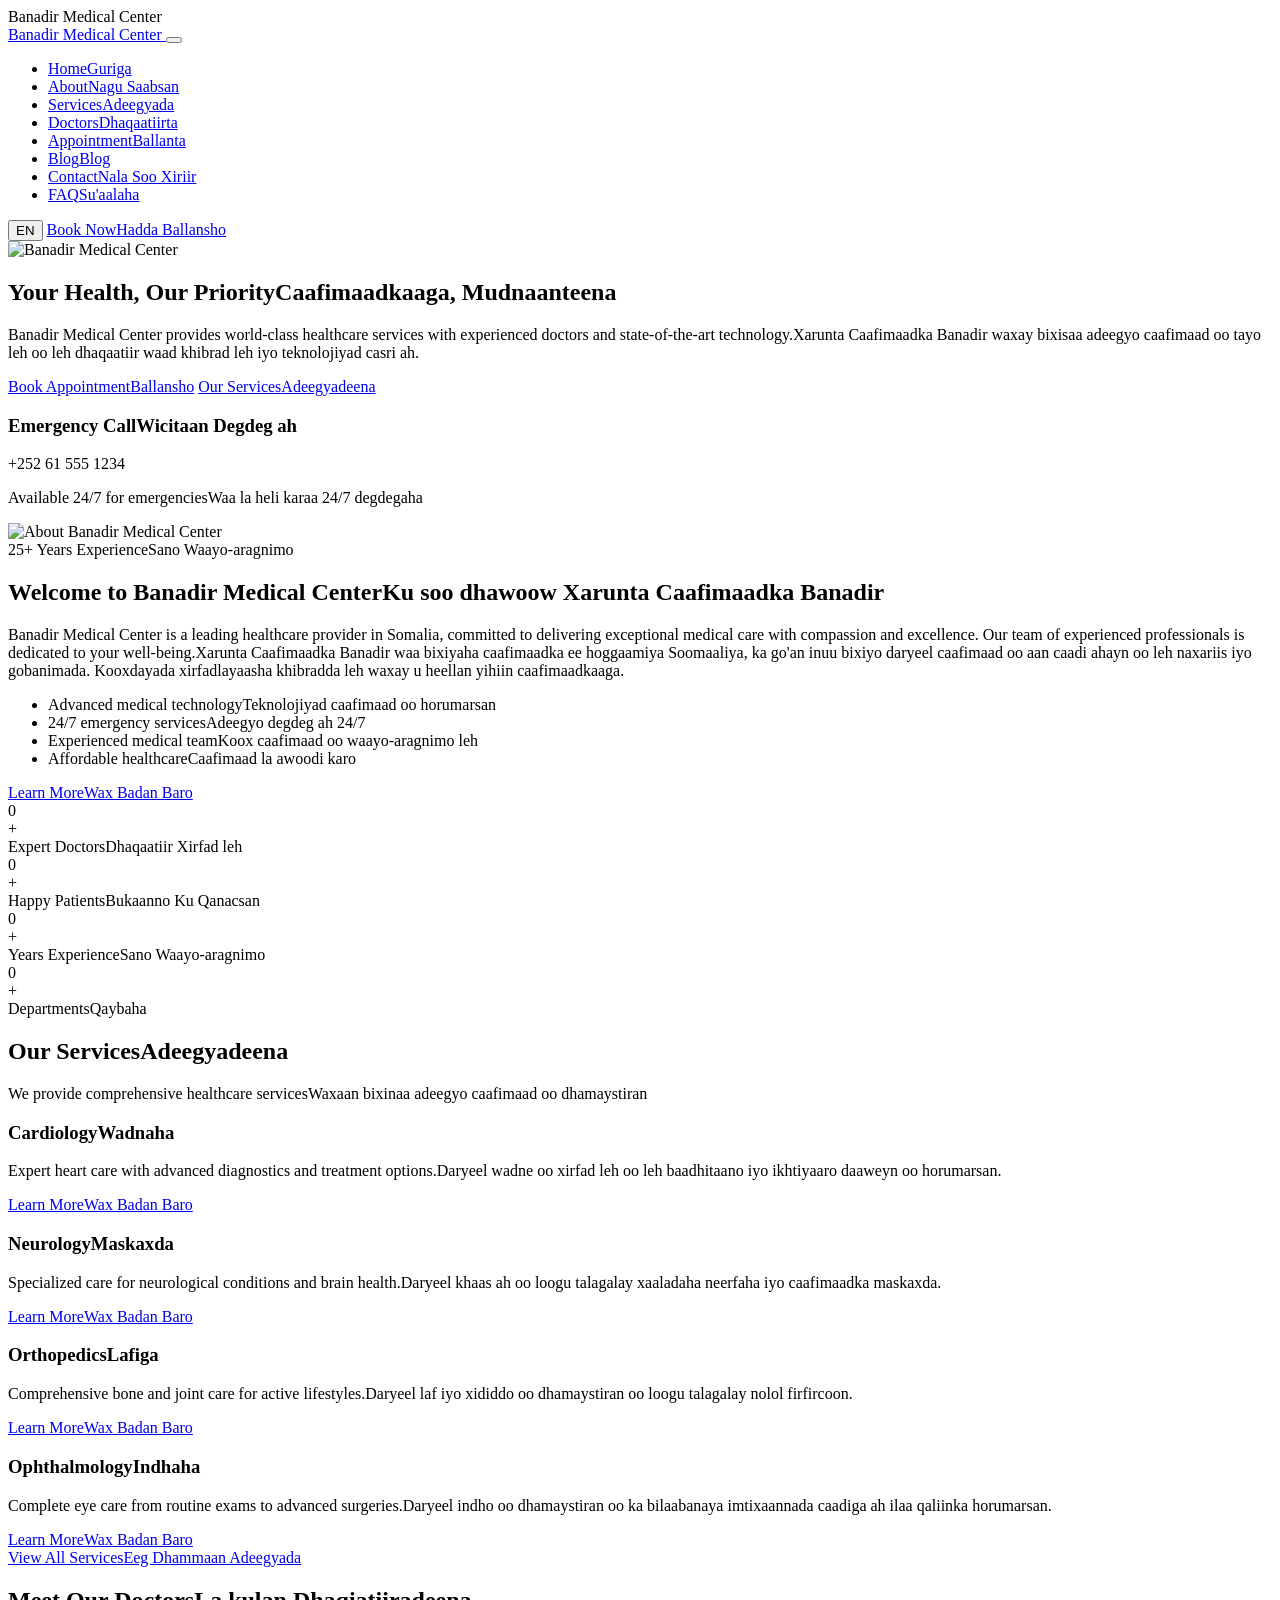
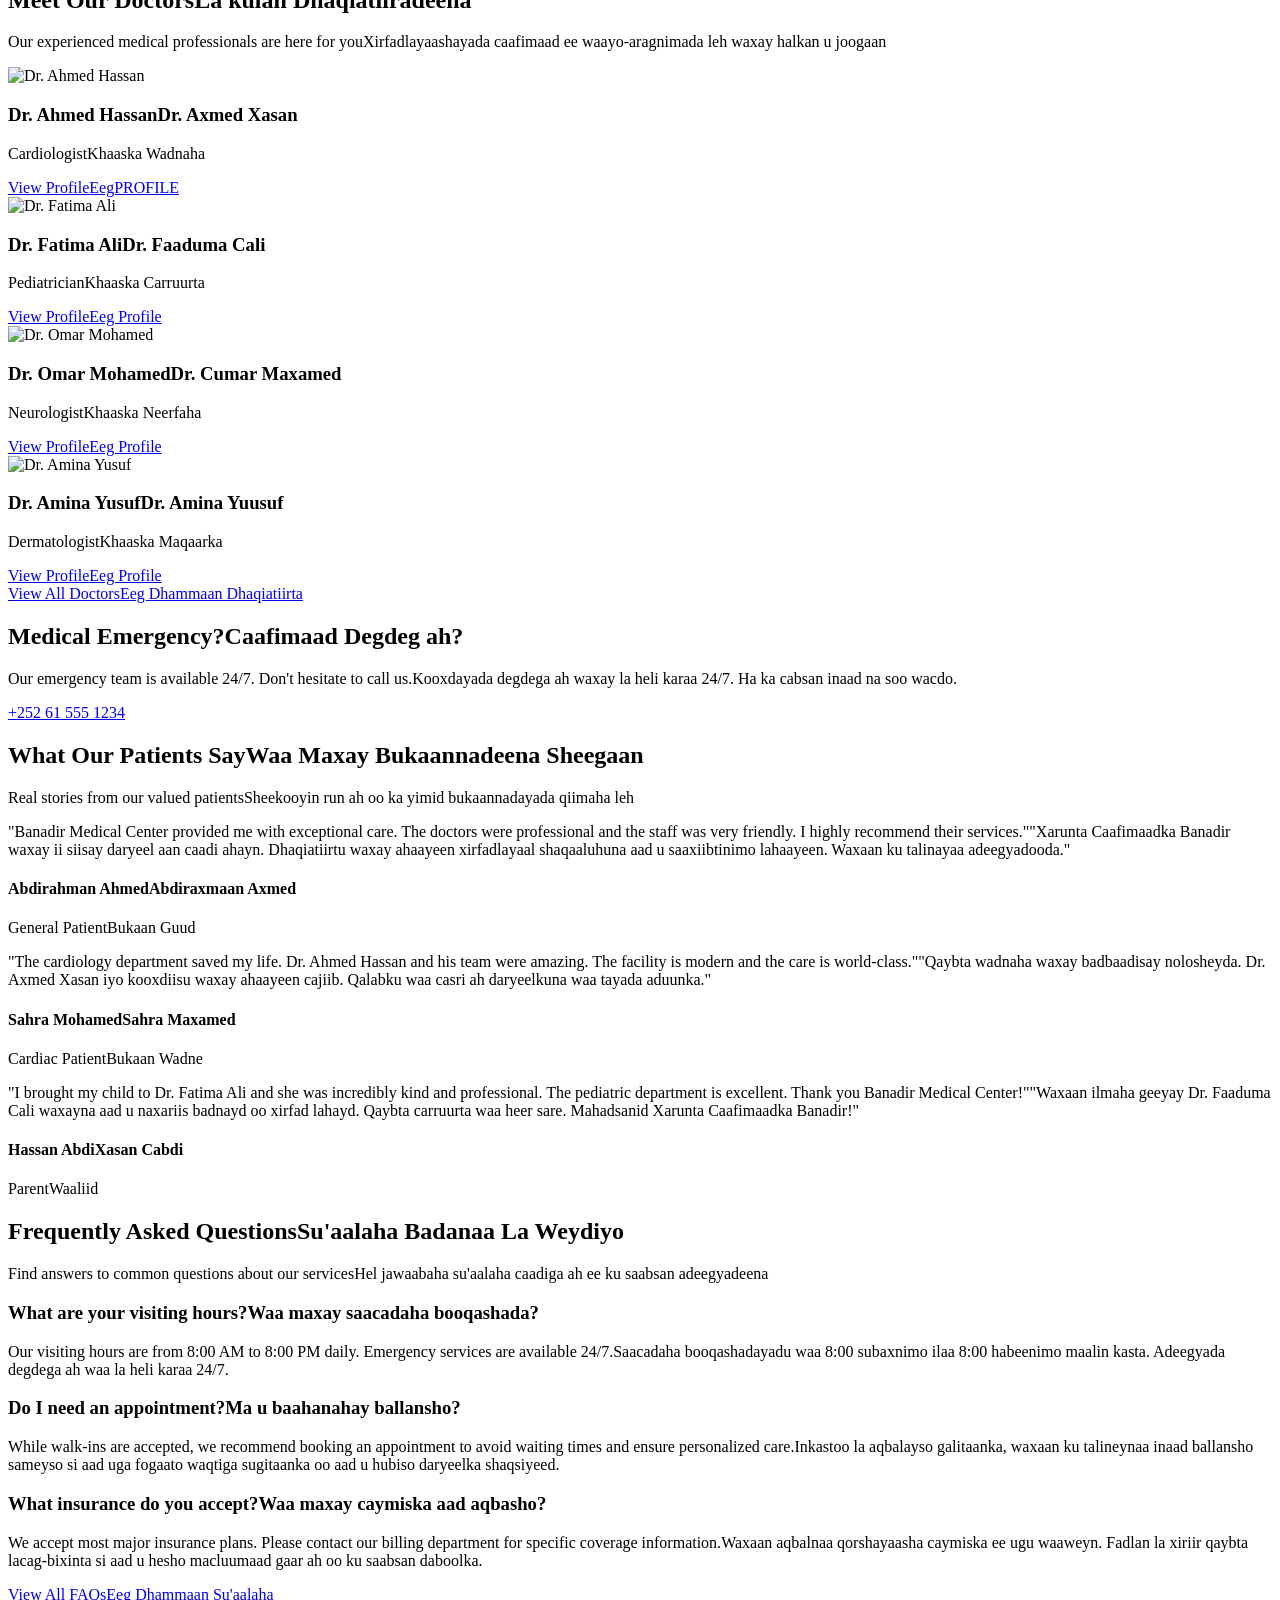
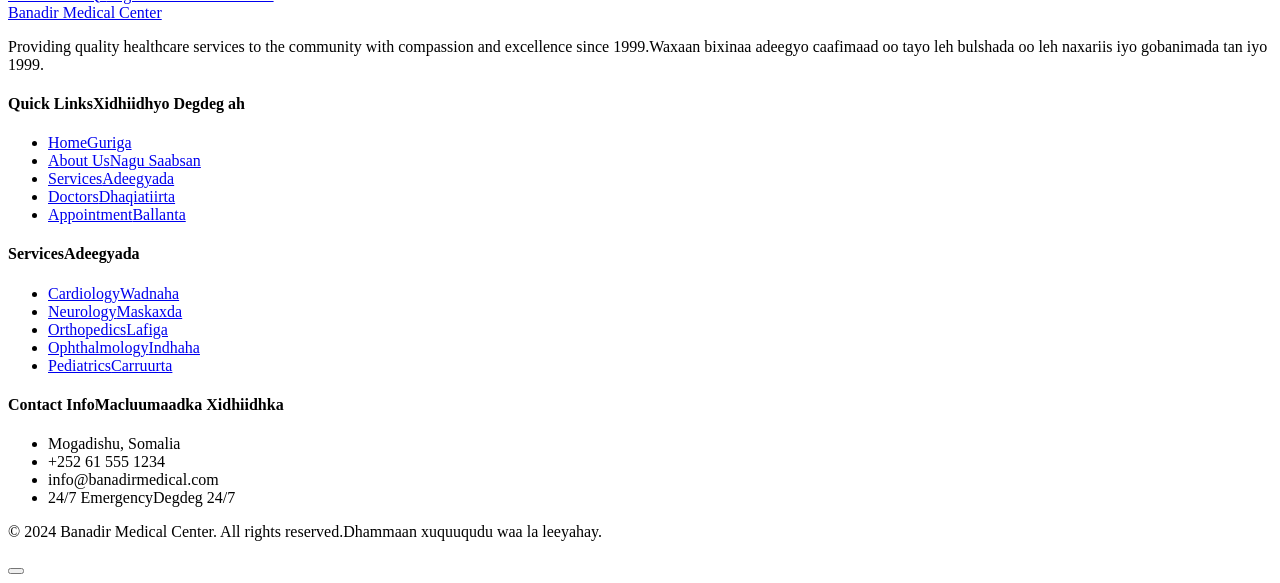
==== index.html @ 3f52f24d "Banadir-Medical-Center" ====
<!DOCTYPE html>
<html lang="en">
<head>
    <meta charset="UTF-8">
    <meta name="viewport" content="width=device-width, initial-scale=1.0">
    <title>Banadir Medical Center - Home</title>
    <link rel="stylesheet" href="css/fonts/fonts-local.css">
    <link rel="stylesheet" href="css/font-awesome/all.min.css">
    <link rel="stylesheet" href="css/styles.css">
</head>
<body data-lang="en" class="inner-page">

    <!-- Loading Screen -->
    <div class="loading-screen" id="loadingScreen">
        <div class="loader">
            <div class="loader-circle"></div>
            <div class="loader-text">
                <span>Banadir Medical Center</span>
            </div>
        </div>
    </div>

    <!-- Navbar -->
    <nav class="navbar" id="navbar">
        <div class="container">
            <a href="index.html" class="logo">
                <i class="fas fa-heartbeat"></i>
                <span>Banadir Medical Center</span>
            </a>
            <button class="nav-toggle" id="navToggle" aria-label="Toggle navigation">
                <span></span>
                <span></span>
                <span></span>
            </button>
            <ul class="nav-menu" id="navMenu">
                <li><a href="index.html" class="active-page"><span lang="en">Home</span><span lang="so">Guriga</span></a></li>
                <li><a href="about.html"><span lang="en">About</span><span lang="so">Nagu Saabsan</span></a></li>
                <li><a href="services.html"><span lang="en">Services</span><span lang="so">Adeegyada</span></a></li>
                <li><a href="doctors.html"><span lang="en">Doctors</span><span lang="so">Dhaqaatiirta</span></a></li>
                <li><a href="appointment.html"><span lang="en">Appointment</span><span lang="so">Ballanta</span></a></li>
                <li><a href="blog.html"><span lang="en">Blog</span><span lang="so">Blog</span></a></li>
                <li><a href="contact.html"><span lang="en">Contact</span><span lang="so">Nala Soo Xiriir</span></a></li>
                <li><a href="faq.html"><span lang="en">FAQ</span><span lang="so">Su'aalaha</span></a></li>
            </ul>
            <div class="nav-actions">
                <button class="lang-switch" id="langSwitch">
                    <i class="fas fa-globe"></i>
                    <span>EN</span>
                </button>
                <a href="appointment.html" class="btn btn-primary nav-btn"><span lang="en">Book Now</span><span lang="so">Hadda Ballansho</span></a>
            </div>
        </div>
    </nav>

    <!-- Hero Section -->
    <section class="hero" id="hero">
        <div class="hero-bg">
            <img src="https://images.unsplash.com/photo-1587351021759-3e566b6af7cc?w=1920&h=1080&fit=crop" alt="Banadir Medical Center">
            <div class="hero-overlay"></div>
        </div>
        <div class="container">
            <div class="hero-content">
                <div class="hero-text">
                    <h1><span lang="en">Your Health, Our Priority</span><span lang="so">Caafimaadkaaga, Mudnaanteena</span></h1>
                    <p><span lang="en">Banadir Medical Center provides world-class healthcare services with experienced doctors and state-of-the-art technology.</span><span lang="so">Xarunta Caafimaadka Banadir waxay bixisaa adeegyo caafimaad oo tayo leh oo leh dhaqaatiir waad khibrad leh iyo teknolojiyad casri ah.</span></p>
                    <div class="hero-buttons">
                        <a href="appointment.html" class="btn btn-primary"><span lang="en">Book Appointment</span><span lang="so">Ballansho</span></a>
                        <a href="services.html" class="btn btn-secondary"><span lang="en">Our Services</span><span lang="so">Adeegyadeena</span></a>
                    </div>
                </div>
                <div class="hero-card glass-card">
                    <div class="hero-card-icon">
                        <i class="fas fa-phone-alt"></i>
                    </div>
                    <h3><span lang="en">Emergency Call</span><span lang="so">Wicitaan Degdeg ah</span></h3>
                    <p class="emergency-number">+252 61 555 1234</p>
                    <p><span lang="en">Available 24/7 for emergencies</span><span lang="so">Waa la heli karaa 24/7 degdegaha</span></p>
                </div>
            </div>
        </div>
    </section>

    <!-- About Section -->
    <section class="about-section section-padding" id="about">
        <div class="container">
            <div class="about-grid">
                <div class="about-image">
                    <img src="https://images.unsplash.com/photo-1519494026892-80bbd2d6fd0d?w=800&h=600&fit=crop" alt="About Banadir Medical Center">
                    <div class="about-experience">
                        <span class="experience-number">25+</span>
                        <span class="experience-text"><span lang="en">Years Experience</span><span lang="so">Sano Waayo-aragnimo</span></span>
                    </div>
                </div>
                <div class="about-content">
                    <h2><span lang="en">Welcome to Banadir Medical Center</span><span lang="so">Ku soo dhawoow Xarunta Caafimaadka Banadir</span></h2>
                    <p><span lang="en">Banadir Medical Center is a leading healthcare provider in Somalia, committed to delivering exceptional medical care with compassion and excellence. Our team of experienced professionals is dedicated to your well-being.</span><span lang="so">Xarunta Caafimaadka Banadir waa bixiyaha caafimaadka ee hoggaamiya Soomaaliya, ka go'an inuu bixiyo daryeel caafimaad oo aan caadi ahayn oo leh naxariis iyo gobanimada. Kooxdayada xirfadlayaasha khibradda leh waxay u heellan yihiin caafimaadkaaga.</span></p>
                    <ul class="about-list">
                        <li><i class="fas fa-check-circle"></i><span lang="en">Advanced medical technology</span><span lang="so">Teknolojiyad caafimaad oo horumarsan</span></li>
                        <li><i class="fas fa-check-circle"></i><span lang="en">24/7 emergency services</span><span lang="so">Adeegyo degdeg ah 24/7</span></li>
                        <li><i class="fas fa-check-circle"></i><span lang="en">Experienced medical team</span><span lang="so">Koox caafimaad oo waayo-aragnimo leh</span></li>
                        <li><i class="fas fa-check-circle"></i><span lang="en">Affordable healthcare</span><span lang="so">Caafimaad la awoodi karo</span></li>
                    </ul>
                    <a href="about.html" class="btn btn-primary"><span lang="en">Learn More</span><span lang="so">Wax Badan Baro</span></a>
                </div>
            </div>
        </div>
    </section>

    <!-- Stats Section -->
    <section class="stats-section" id="stats">
        <div class="container">
            <div class="stats-grid">
                <div class="stat-card">
                    <div class="stat-icon"><i class="fas fa-user-md"></i></div>
                    <div class="stat-number" data-target="50">0</div>
                    <div class="stat-plus">+</div>
                    <div class="stat-label"><span lang="en">Expert Doctors</span><span lang="so">Dhaqaatiir Xirfad leh</span></div>
                </div>
                <div class="stat-card">
                    <div class="stat-icon"><i class="fas fa-smile"></i></div>
                    <div class="stat-number" data-target="10000">0</div>
                    <div class="stat-plus">+</div>
                    <div class="stat-label"><span lang="en">Happy Patients</span><span lang="so">Bukaanno Ku Qanacsan</span></div>
                </div>
                <div class="stat-card">
                    <div class="stat-icon"><i class="fas fa-award"></i></div>
                    <div class="stat-number" data-target="25">0</div>
                    <div class="stat-plus">+</div>
                    <div class="stat-label"><span lang="en">Years Experience</span><span lang="so">Sano Waayo-aragnimo</span></div>
                </div>
                <div class="stat-card">
                    <div class="stat-icon"><i class="fas fa-hospital"></i></div>
                    <div class="stat-number" data-target="15">0</div>
                    <div class="stat-plus">+</div>
                    <div class="stat-label"><span lang="en">Departments</span><span lang="so">Qaybaha</span></div>
                </div>
            </div>
        </div>
    </section>

    <!-- Services Section -->
    <section class="services-section section-padding" id="services">
        <div class="container">
            <div class="section-header">
                <h2><span lang="en">Our Services</span><span lang="so">Adeegyadeena</span></h2>
                <p><span lang="en">We provide comprehensive healthcare services</span><span lang="so">Waxaan bixinaa adeegyo caafimaad oo dhamaystiran</span></p>
            </div>
            <div class="services-grid">
                <div class="service-card">
                    <div class="service-icon"><i class="fas fa-heartbeat"></i></div>
                    <h3><span lang="en">Cardiology</span><span lang="so">Wadnaha</span></h3>
                    <p><span lang="en">Expert heart care with advanced diagnostics and treatment options.</span><span lang="so">Daryeel wadne oo xirfad leh oo leh baadhitaano iyo ikhtiyaaro daaweyn oo horumarsan.</span></p>
                    <a href="services.html" class="service-link"><span lang="en">Learn More</span><span lang="so">Wax Badan Baro</span> <i class="fas fa-arrow-right"></i></a>
                </div>
                <div class="service-card">
                    <div class="service-icon"><i class="fas fa-brain"></i></div>
                    <h3><span lang="en">Neurology</span><span lang="so">Maskaxda</span></h3>
                    <p><span lang="en">Specialized care for neurological conditions and brain health.</span><span lang="so">Daryeel khaas ah oo loogu talagalay xaaladaha neerfaha iyo caafimaadka maskaxda.</span></p>
                    <a href="services.html" class="service-link"><span lang="en">Learn More</span><span lang="so">Wax Badan Baro</span> <i class="fas fa-arrow-right"></i></a>
                </div>
                <div class="service-card">
                    <div class="service-icon"><i class="fas fa-bone"></i></div>
                    <h3><span lang="en">Orthopedics</span><span lang="so">Lafiga</span></h3>
                    <p><span lang="en">Comprehensive bone and joint care for active lifestyles.</span><span lang="so">Daryeel laf iyo xididdo oo dhamaystiran oo loogu talagalay nolol firfircoon.</span></p>
                    <a href="services.html" class="service-link"><span lang="en">Learn More</span><span lang="so">Wax Badan Baro</span> <i class="fas fa-arrow-right"></i></a>
                </div>
                <div class="service-card">
                    <div class="service-icon"><i class="fas fa-eye"></i></div>
                    <h3><span lang="en">Ophthalmology</span><span lang="so">Indhaha</span></h3>
                    <p><span lang="en">Complete eye care from routine exams to advanced surgeries.</span><span lang="so">Daryeel indho oo dhamaystiran oo ka bilaabanaya imtixaannada caadiga ah ilaa qaliinka horumarsan.</span></p>
                    <a href="services.html" class="service-link"><span lang="en">Learn More</span><span lang="so">Wax Badan Baro</span> <i class="fas fa-arrow-right"></i></a>
                </div>
            </div>
            <div class="section-footer">
                <a href="services.html" class="btn btn-primary"><span lang="en">View All Services</span><span lang="so">Eeg Dhammaan Adeegyada</span></a>
            </div>
        </div>
    </section>

    <!-- Doctors Section -->
    <section class="doctors-section section-padding" id="doctors">
        <div class="container">
            <div class="section-header">
                <h2><span lang="en">Meet Our Doctors</span><span lang="so">La kulan Dhaqiatiiradeena</span></h2>
                <p><span lang="en">Our experienced medical professionals are here for you</span><span lang="so">Xirfadlayaashayada caafimaad ee waayo-aragnimada leh waxay halkan u joogaan</span></p>
            </div>
            <div class="doctors-grid">
                <div class="doctor-card">
                    <div class="doctor-image">
                        <img src="https://images.unsplash.com/photo-1612349317150-e413f6a5b16d?w=400&h=400&fit=crop&crop=face" alt="Dr. Ahmed Hassan">
                        <div class="doctor-social">
                            <a href="#"><i class="fab fa-facebook-f"></i></a>
                            <a href="#"><i class="fab fa-twitter"></i></a>
                            <a href="#"><i class="fab fa-linkedin-in"></i></a>
                        </div>
                    </div>
                    <div class="doctor-info">
                        <h3><span lang="en">Dr. Ahmed Hassan</span><span lang="so">Dr. Axmed Xasan</span></h3>
                        <p class="doctor-specialty"><span lang="en">Cardiologist</span><span lang="so">Khaaska Wadnaha</span></p>
                        <a href="doctors.html" class="btn btn-outline"><span lang="en">View Profile</span><span lang="so">EegPROFILE</span></a>
                    </div>
                </div>
                <div class="doctor-card">
                    <div class="doctor-image">
                        <img src="https://images.unsplash.com/photo-1559839734-2b71ea197ec2?w=400&h=400&fit=crop&crop=face" alt="Dr. Fatima Ali">
                        <div class="doctor-social">
                            <a href="#"><i class="fab fa-facebook-f"></i></a>
                            <a href="#"><i class="fab fa-twitter"></i></a>
                            <a href="#"><i class="fab fa-linkedin-in"></i></a>
                        </div>
                    </div>
                    <div class="doctor-info">
                        <h3><span lang="en">Dr. Fatima Ali</span><span lang="so">Dr. Faaduma Cali</span></h3>
                        <p class="doctor-specialty"><span lang="en">Pediatrician</span><span lang="so">Khaaska Carruurta</span></p>
                        <a href="doctors.html" class="btn btn-outline"><span lang="en">View Profile</span><span lang="so">Eeg Profile</span></a>
                    </div>
                </div>
                <div class="doctor-card">
                    <div class="doctor-image">
                        <img src="https://images.unsplash.com/photo-1622253692010-333f2da6031d?w=400&h=400&fit=crop&crop=face" alt="Dr. Omar Mohamed">
                        <div class="doctor-social">
                            <a href="#"><i class="fab fa-facebook-f"></i></a>
                            <a href="#"><i class="fab fa-twitter"></i></a>
                            <a href="#"><i class="fab fa-linkedin-in"></i></a>
                        </div>
                    </div>
                    <div class="doctor-info">
                        <h3><span lang="en">Dr. Omar Mohamed</span><span lang="so">Dr. Cumar Maxamed</span></h3>
                        <p class="doctor-specialty"><span lang="en">Neurologist</span><span lang="so">Khaaska Neerfaha</span></p>
                        <a href="doctors.html" class="btn btn-outline"><span lang="en">View Profile</span><span lang="so">Eeg Profile</span></a>
                    </div>
                </div>
                <div class="doctor-card">
                    <div class="doctor-image">
                        <img src="https://images.unsplash.com/photo-1594824476967-48c8b964ac31?w=400&h=400&fit=crop&crop=face" alt="Dr. Amina Yusuf">
                        <div class="doctor-social">
                            <a href="#"><i class="fab fa-facebook-f"></i></a>
                            <a href="#"><i class="fab fa-twitter"></i></a>
                            <a href="#"><i class="fab fa-linkedin-in"></i></a>
                        </div>
                    </div>
                    <div class="doctor-info">
                        <h3><span lang="en">Dr. Amina Yusuf</span><span lang="so">Dr. Amina Yuusuf</span></h3>
                        <p class="doctor-specialty"><span lang="en">Dermatologist</span><span lang="so">Khaaska Maqaarka</span></p>
                        <a href="doctors.html" class="btn btn-outline"><span lang="en">View Profile</span><span lang="so">Eeg Profile</span></a>
                    </div>
                </div>
            </div>
            <div class="section-footer">
                <a href="doctors.html" class="btn btn-primary"><span lang="en">View All Doctors</span><span lang="so">Eeg Dhammaan Dhaqiatiirta</span></a>
            </div>
        </div>
    </section>

    <!-- Emergency Banner -->
    <section class="emergency-banner" id="emergency">
        <div class="container">
            <div class="emergency-content">
                <div class="emergency-icon">
                    <i class="fas fa-phone-alt"></i>
                </div>
                <div class="emergency-text">
                    <h2><span lang="en">Medical Emergency?</span><span lang="so">Caafimaad Degdeg ah?</span></h2>
                    <p><span lang="en">Our emergency team is available 24/7. Don't hesitate to call us.</span><span lang="so">Kooxdayada degdega ah waxay la heli karaa 24/7. Ha ka cabsan inaad na soo wacdo.</span></p>
                </div>
                <div class="emergency-action">
                    <a href="tel:+252615551234" class="btn btn-emergency"><i class="fas fa-phone-alt"></i> +252 61 555 1234</a>
                </div>
            </div>
        </div>
    </section>

    <!-- Testimonials Section -->
    <section class="testimonials-section section-padding" id="testimonials">
        <div class="container">
            <div class="section-header">
                <h2><span lang="en">What Our Patients Say</span><span lang="so">Waa Maxay Bukaannadeena Sheegaan</span></h2>
                <p><span lang="en">Real stories from our valued patients</span><span lang="so">Sheekooyin run ah oo ka yimid bukaannadayada qiimaha leh</span></p>
            </div>
            <div class="testimonials-grid">
                <div class="testimonial-card">
                    <div class="testimonial-stars">
                        <i class="fas fa-star"></i>
                        <i class="fas fa-star"></i>
                        <i class="fas fa-star"></i>
                        <i class="fas fa-star"></i>
                        <i class="fas fa-star"></i>
                    </div>
                    <p class="testimonial-text"><span lang="en">"Banadir Medical Center provided me with exceptional care. The doctors were professional and the staff was very friendly. I highly recommend their services."</span><span lang="so">"Xarunta Caafimaadka Banadir waxay ii siisay daryeel aan caadi ahayn. Dhaqiatiirtu waxay ahaayeen xirfadlayaal shaqaaluhuna aad u saaxiibtinimo lahaayeen. Waxaan ku talinayaa adeegyadooda."</span></p>
                    <div class="testimonial-author">
                        <div class="author-avatar"><i class="fas fa-user"></i></div>
                        <div class="author-info">
                            <h4><span lang="en">Abdirahman Ahmed</span><span lang="so">Abdiraxmaan Axmed</span></h4>
                            <p><span lang="en">General Patient</span><span lang="so">Bukaan Guud</span></p>
                        </div>
                    </div>
                </div>
                <div class="testimonial-card">
                    <div class="testimonial-stars">
                        <i class="fas fa-star"></i>
                        <i class="fas fa-star"></i>
                        <i class="fas fa-star"></i>
                        <i class="fas fa-star"></i>
                        <i class="fas fa-star"></i>
                    </div>
                    <p class="testimonial-text"><span lang="en">"The cardiology department saved my life. Dr. Ahmed Hassan and his team were amazing. The facility is modern and the care is world-class."</span><span lang="so">"Qaybta wadnaha waxay badbaadisay nolosheyda. Dr. Axmed Xasan iyo kooxdiisu waxay ahaayeen cajiib. Qalabku waa casri ah daryeelkuna waa tayada aduunka."</span></p>
                    <div class="testimonial-author">
                        <div class="author-avatar"><i class="fas fa-user"></i></div>
                        <div class="author-info">
                            <h4><span lang="en">Sahra Mohamed</span><span lang="so">Sahra Maxamed</span></h4>
                            <p><span lang="en">Cardiac Patient</span><span lang="so">Bukaan Wadne</span></p>
                        </div>
                    </div>
                </div>
                <div class="testimonial-card">
                    <div class="testimonial-stars">
                        <i class="fas fa-star"></i>
                        <i class="fas fa-star"></i>
                        <i class="fas fa-star"></i>
                        <i class="fas fa-star"></i>
                        <i class="fas fa-star"></i>
                    </div>
                    <p class="testimonial-text"><span lang="en">"I brought my child to Dr. Fatima Ali and she was incredibly kind and professional. The pediatric department is excellent. Thank you Banadir Medical Center!"</span><span lang="so">"Waxaan ilmaha geeyay Dr. Faaduma Cali waxayna aad u naxariis badnayd oo xirfad lahayd. Qaybta carruurta waa heer sare. Mahadsanid Xarunta Caafimaadka Banadir!"</span></p>
                    <div class="testimonial-author">
                        <div class="author-avatar"><i class="fas fa-user"></i></div>
                        <div class="author-info">
                            <h4><span lang="en">Hassan Abdi</span><span lang="so">Xasan Cabdi</span></h4>
                            <p><span lang="en">Parent</span><span lang="so">Waaliid</span></p>
                        </div>
                    </div>
                </div>
            </div>
        </div>
    </section>

    <!-- FAQ Section -->
    <section class="faq-section section-padding" id="faq">
        <div class="container">
            <div class="section-header">
                <h2><span lang="en">Frequently Asked Questions</span><span lang="so">Su'aalaha Badanaa La Weydiyo</span></h2>
                <p><span lang="en">Find answers to common questions about our services</span><span lang="so">Hel jawaabaha su'aalaha caadiga ah ee ku saabsan adeegyadeena</span></p>
            </div>
            <div class="faq-grid">
                <div class="faq-card">
                    <div class="faq-icon"><i class="fas fa-question-circle"></i></div>
                    <h3><span lang="en">What are your visiting hours?</span><span lang="so">Waa maxay saacadaha booqashada?</span></h3>
                    <p><span lang="en">Our visiting hours are from 8:00 AM to 8:00 PM daily. Emergency services are available 24/7.</span><span lang="so">Saacadaha booqashadayadu waa 8:00 subaxnimo ilaa 8:00 habeenimo maalin kasta. Adeegyada degdega ah waa la heli karaa 24/7.</span></p>
                </div>
                <div class="faq-card">
                    <div class="faq-icon"><i class="fas fa-question-circle"></i></div>
                    <h3><span lang="en">Do I need an appointment?</span><span lang="so">Ma u baahanahay ballansho?</span></h3>
                    <p><span lang="en">While walk-ins are accepted, we recommend booking an appointment to avoid waiting times and ensure personalized care.</span><span lang="so">Inkastoo la aqbalayso galitaanka, waxaan ku talineynaa inaad ballansho sameyso si aad uga fogaato waqtiga sugitaanka oo aad u hubiso daryeelka shaqsiyeed.</span></p>
                </div>
                <div class="faq-card">
                    <div class="faq-icon"><i class="fas fa-question-circle"></i></div>
                    <h3><span lang="en">What insurance do you accept?</span><span lang="so">Waa maxay caymiska aad aqbasho?</span></h3>
                    <p><span lang="en">We accept most major insurance plans. Please contact our billing department for specific coverage information.</span><span lang="so">Waxaan aqbalnaa qorshayaasha caymiska ee ugu waaweyn. Fadlan la xiriir qaybta lacag-bixinta si aad u hesho macluumaad gaar ah oo ku saabsan daboolka.</span></p>
                </div>
            </div>
            <div class="section-footer">
                <a href="faq.html" class="btn btn-primary"><span lang="en">View All FAQs</span><span lang="so">Eeg Dhammaan Su'aalaha</span></a>
            </div>
        </div>
    </section>

    <!-- Footer -->
    <footer class="footer" id="footer">
        <div class="footer-top">
            <div class="container">
                <div class="footer-grid">
                    <div class="footer-col">
                        <a href="index.html" class="footer-logo">
                            <i class="fas fa-heartbeat"></i>
                            <span>Banadir Medical Center</span>
                        </a>
                        <p><span lang="en">Providing quality healthcare services to the community with compassion and excellence since 1999.</span><span lang="so">Waxaan bixinaa adeegyo caafimaad oo tayo leh bulshada oo leh naxariis iyo gobanimada tan iyo 1999.</span></p>
                        <div class="footer-social">
                            <a href="#"><i class="fab fa-facebook-f"></i></a>
                            <a href="#"><i class="fab fa-twitter"></i></a>
                            <a href="#"><i class="fab fa-instagram"></i></a>
                            <a href="#"><i class="fab fa-linkedin-in"></i></a>
                        </div>
                    </div>
                    <div class="footer-col">
                        <h4><span lang="en">Quick Links</span><span lang="so">Xidhiidhyo Degdeg ah</span></h4>
                        <ul class="footer-links">
                            <li><a href="index.html"><span lang="en">Home</span><span lang="so">Guriga</span></a></li>
                            <li><a href="about.html"><span lang="en">About Us</span><span lang="so">Nagu Saabsan</span></a></li>
                            <li><a href="services.html"><span lang="en">Services</span><span lang="so">Adeegyada</span></a></li>
                            <li><a href="doctors.html"><span lang="en">Doctors</span><span lang="so">Dhaqiatiirta</span></a></li>
                            <li><a href="appointment.html"><span lang="en">Appointment</span><span lang="so">Ballanta</span></a></li>
                        </ul>
                    </div>
                    <div class="footer-col">
                        <h4><span lang="en">Services</span><span lang="so">Adeegyada</span></h4>
                        <ul class="footer-links">
                            <li><a href="services.html"><span lang="en">Cardiology</span><span lang="so">Wadnaha</span></a></li>
                            <li><a href="services.html"><span lang="en">Neurology</span><span lang="so">Maskaxda</span></a></li>
                            <li><a href="services.html"><span lang="en">Orthopedics</span><span lang="so">Lafiga</span></a></li>
                            <li><a href="services.html"><span lang="en">Ophthalmology</span><span lang="so">Indhaha</span></a></li>
                            <li><a href="services.html"><span lang="en">Pediatrics</span><span lang="so">Carruurta</span></a></li>
                        </ul>
                    </div>
                    <div class="footer-col">
                        <h4><span lang="en">Contact Info</span><span lang="so">Macluumaadka Xidhiidhka</span></h4>
                        <ul class="footer-contact">
                            <li>
                                <i class="fas fa-map-marker-alt"></i>
                                <span>Mogadishu, Somalia</span>
                            </li>
                            <li>
                                <i class="fas fa-phone-alt"></i>
                                <span>+252 61 555 1234</span>
                            </li>
                            <li>
                                <i class="fas fa-envelope"></i>
                                <span>info@banadirmedical.com</span>
                            </li>
                            <li>
                                <i class="fas fa-clock"></i>
                                <span><span lang="en">24/7 Emergency</span><span lang="so">Degdeg 24/7</span></span>
                            </li>
                        </ul>
                    </div>
                </div>
            </div>
        </div>
        <div class="footer-bottom">
            <div class="container">
                <p>&copy; 2024 Banadir Medical Center. <span lang="en">All rights reserved.</span><span lang="so">Dhammaan xuquuqudu waa la leeyahay.</span></p>
            </div>
        </div>
    </footer>

    <!-- WhatsApp Button -->
    <a href="https://wa.me/252615551234" class="whatsapp-btn" target="_blank" aria-label="Chat on WhatsApp">
        <i class="fab fa-whatsapp"></i>
    </a>

    <!-- Scroll to Top Button -->
    <button class="scroll-top" id="scrollTop" aria-label="Scroll to top">
        <i class="fas fa-chevron-up"></i>
    </button>

    <script src="js/script.js"></script>
</body>
</html>
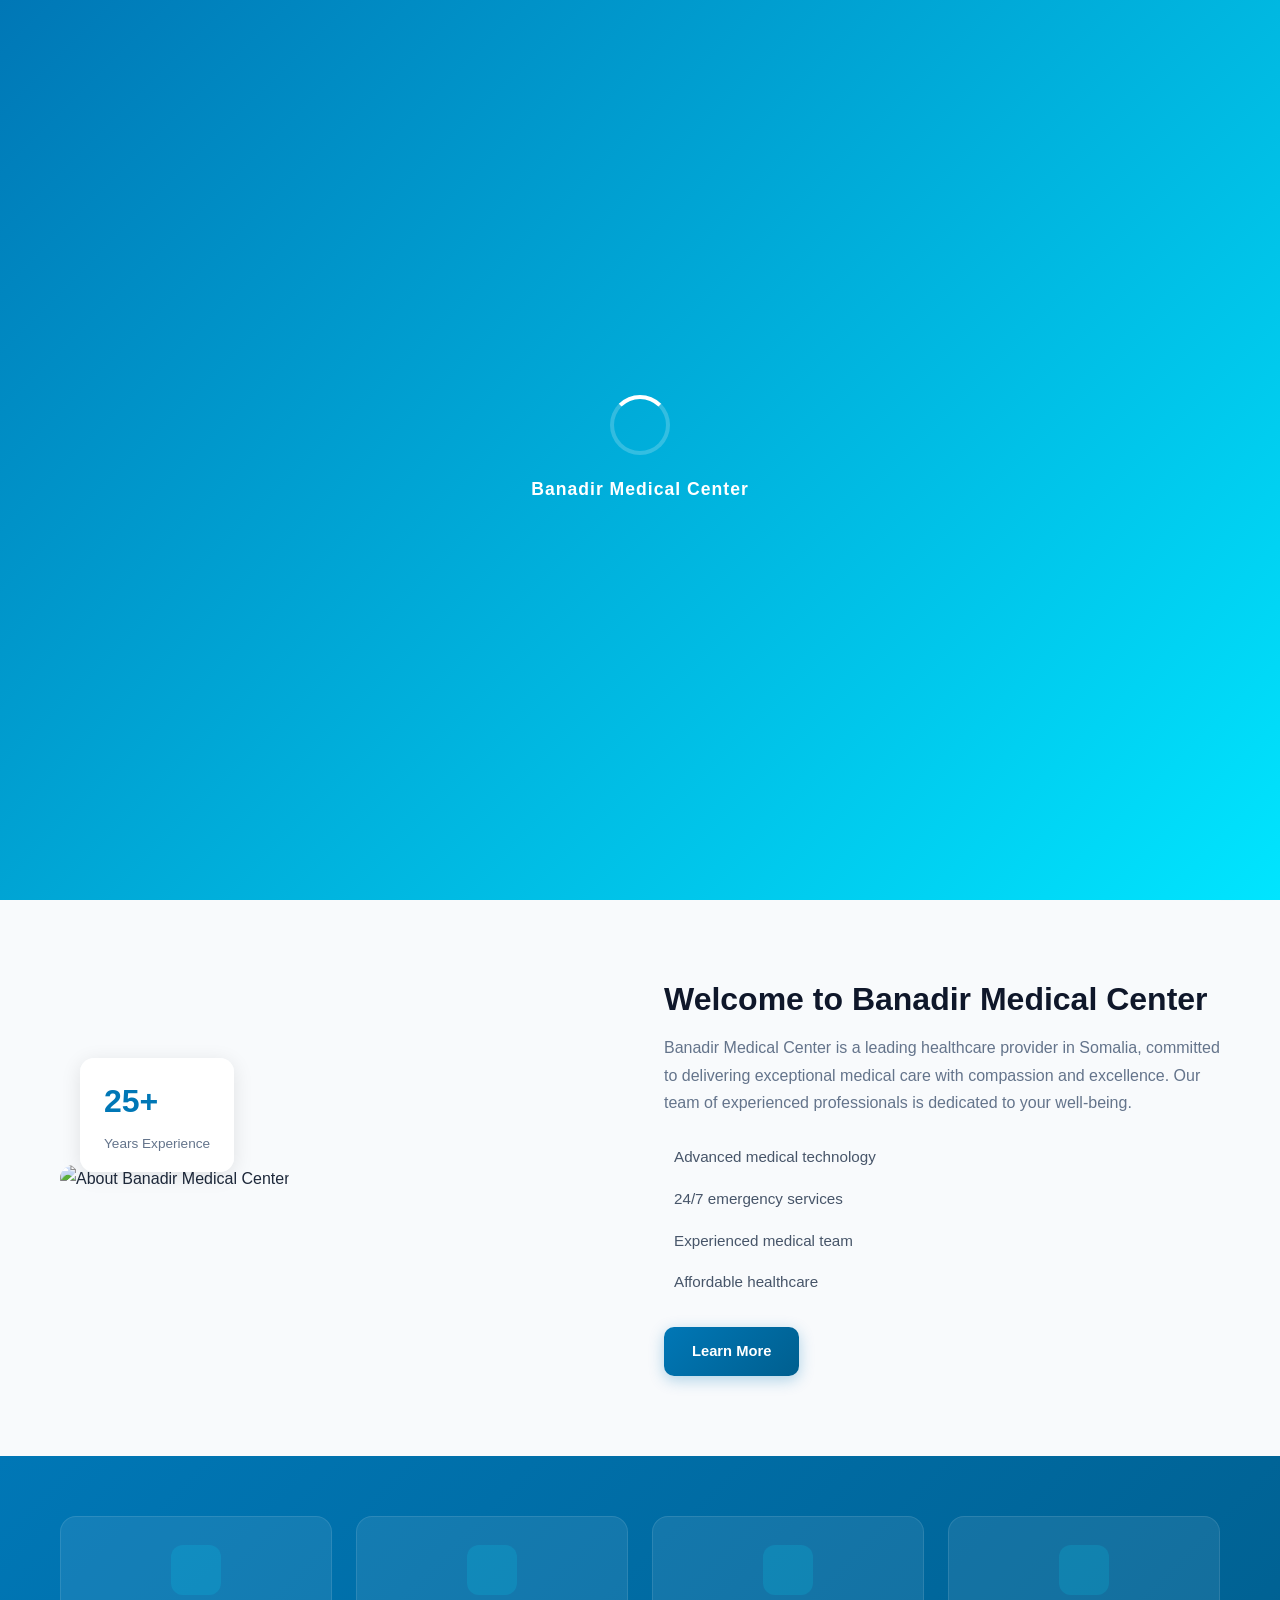
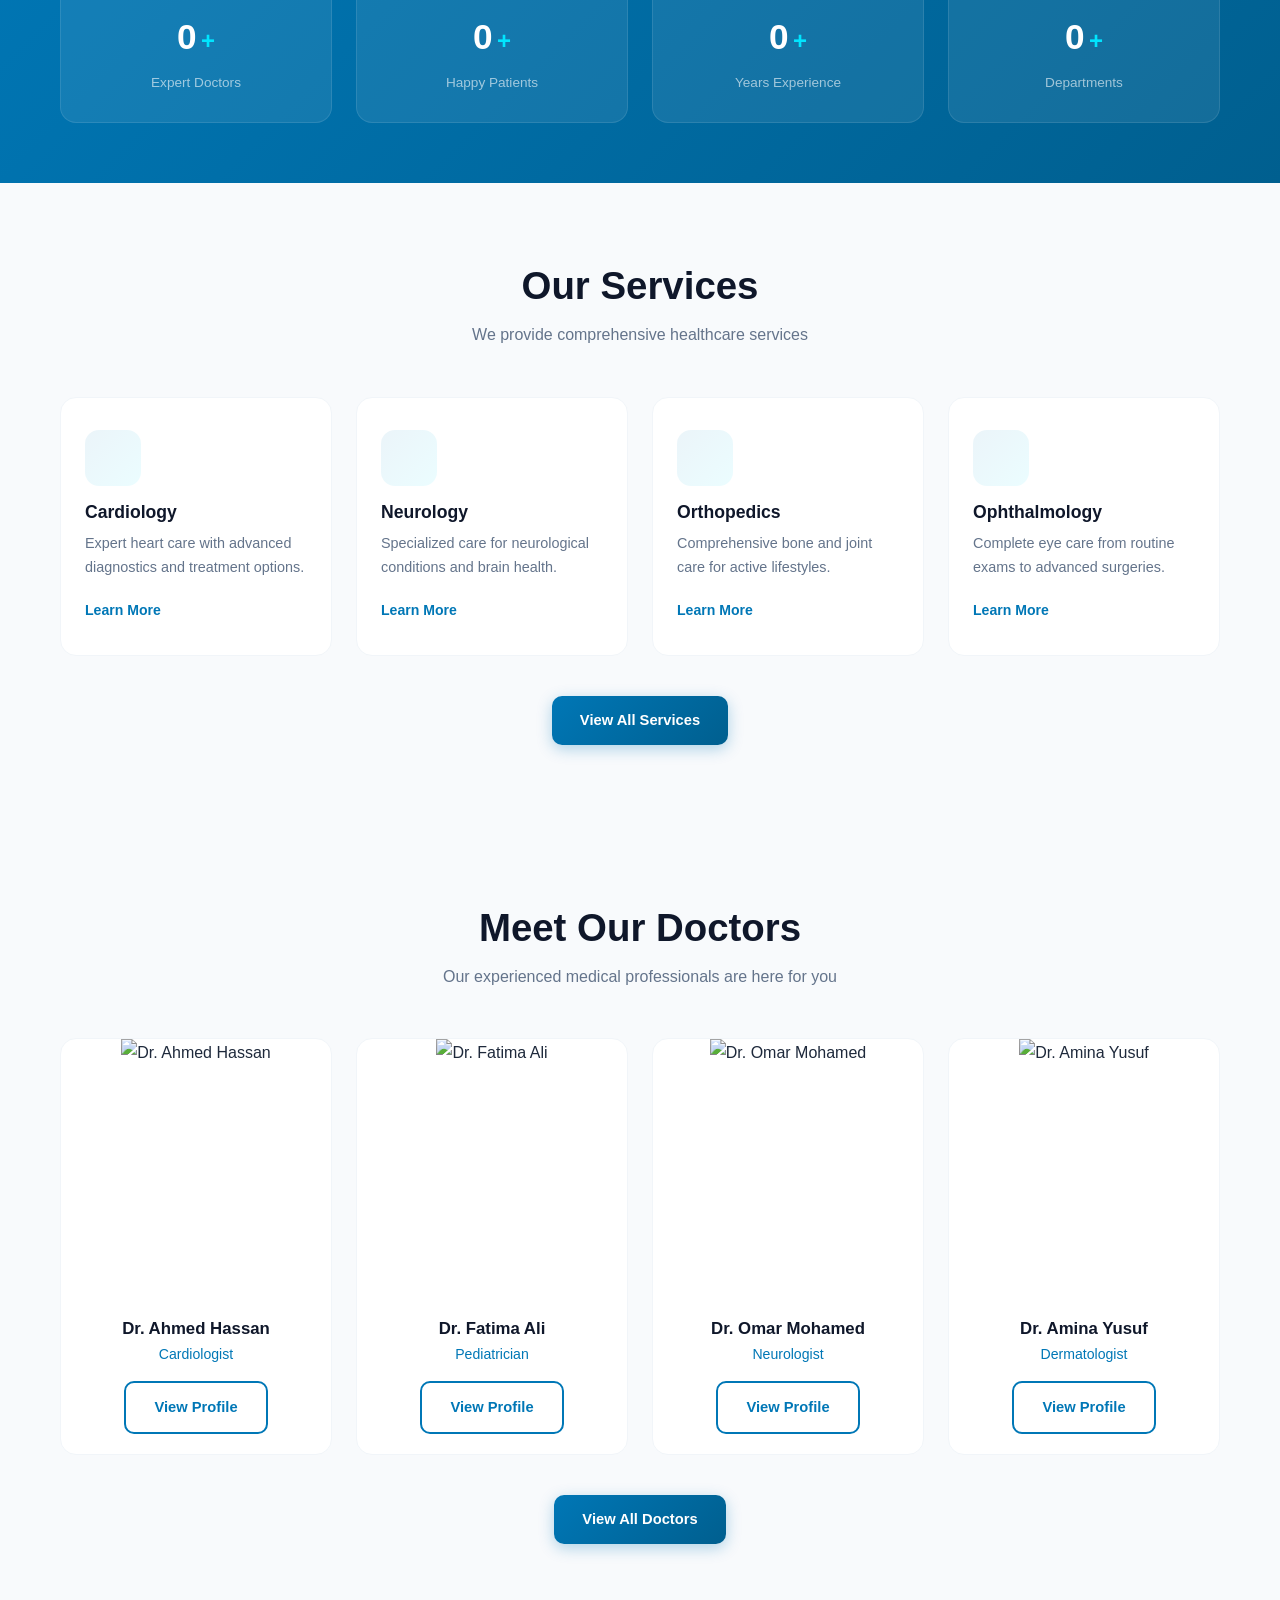
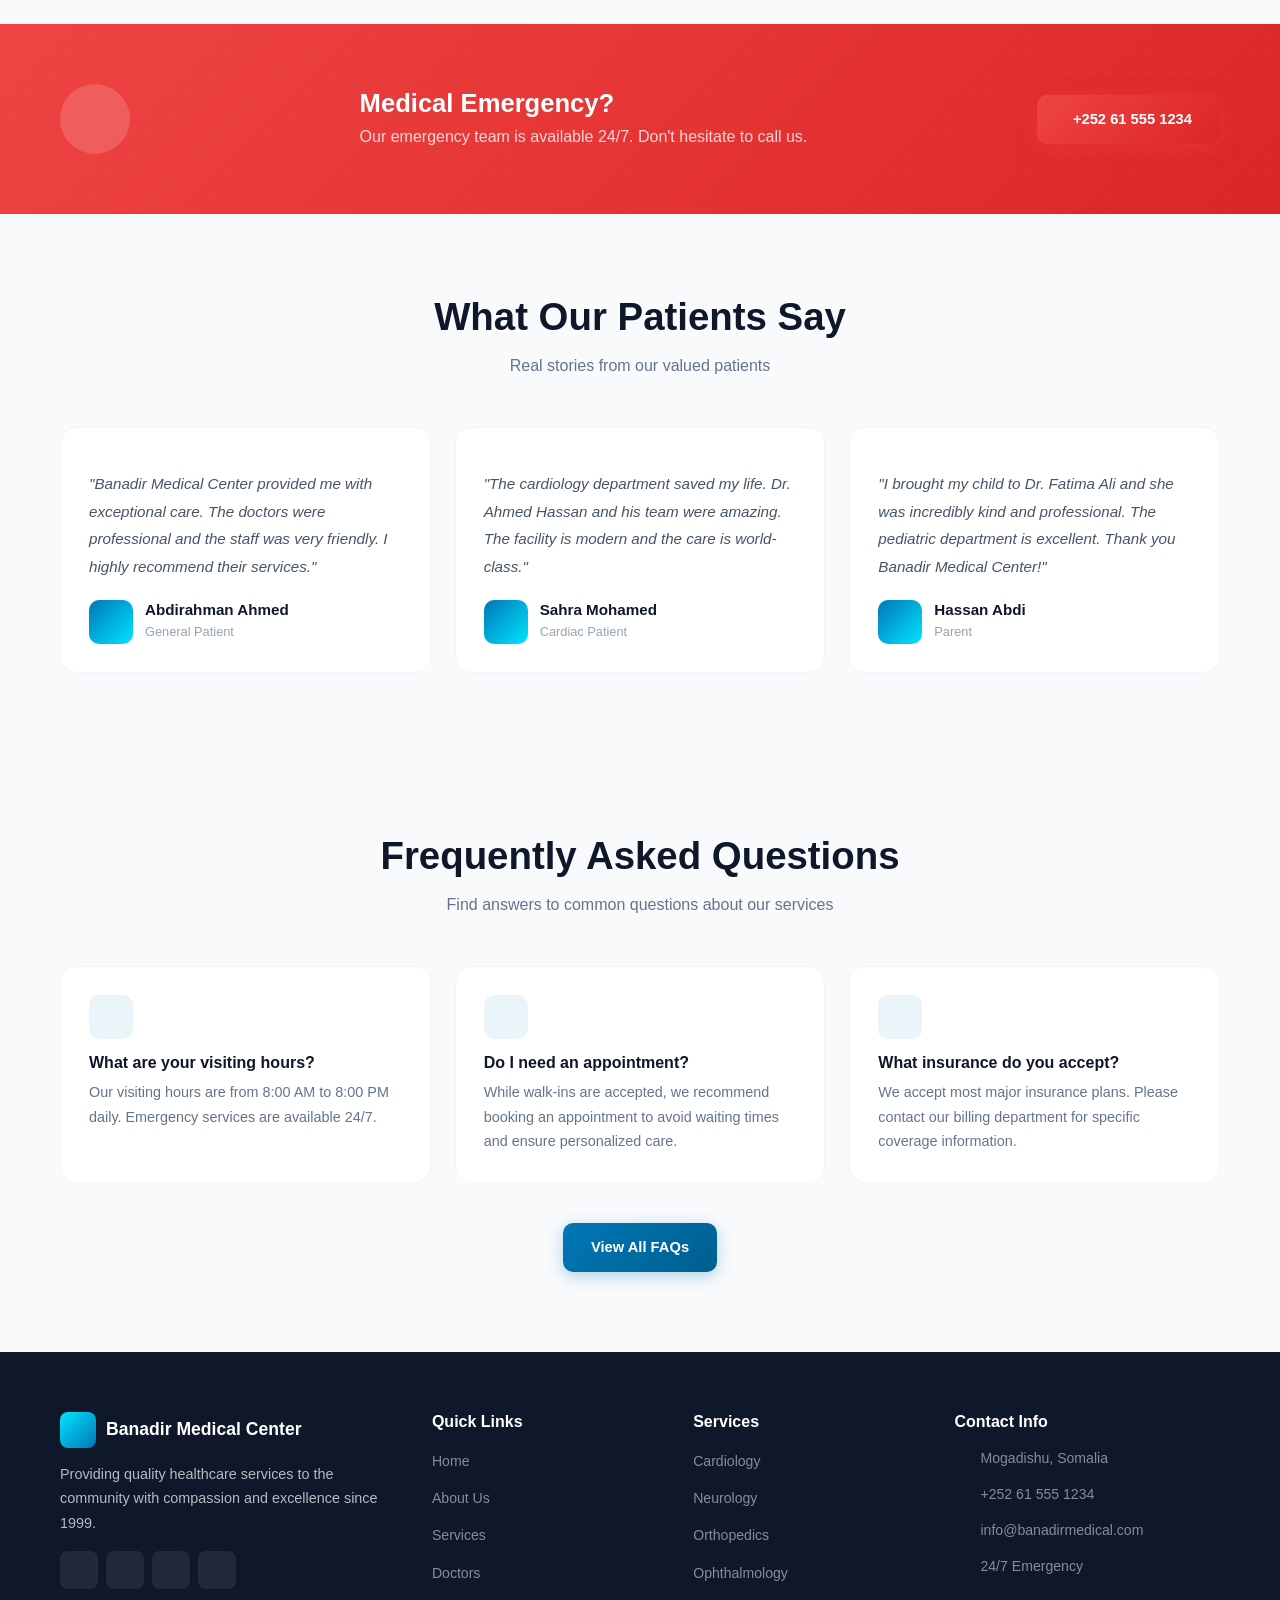
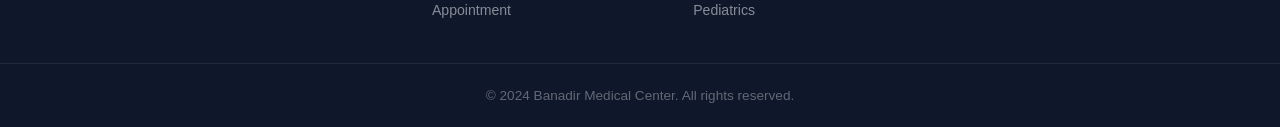
==== commit b7450762: "Update index.html" ====
--- a/index.html
+++ b/index.html
@@ -4,9 +4,9 @@
     <meta charset="UTF-8">
     <meta name="viewport" content="width=device-width, initial-scale=1.0">
     <title>Banadir Medical Center - Home</title>
-    <link rel="stylesheet" href="css/fonts/fonts-local.css">
-    <link rel="stylesheet" href="css/font-awesome/all.min.css">
-    <link rel="stylesheet" href="css/styles.css">
+    <link rel="stylesheet" href="fonts/fonts-local.css">
+    <link rel="stylesheet" href="font-awesome/all.min.css">
+    <link rel="stylesheet" href="styles.css">
 </head>
 <body data-lang="en" class="inner-page">
 
--- a/styles.css
+++ b/styles.css
@@ -0,0 +1,705 @@
+/* ============================================
+   Banadir Medical Center - Styles
+   ============================================ */
+
+:root {
+  --primary: #0077B6;
+  --primary-dark: #005f8f;
+  --primary-light: #00b4d8;
+  --accent: #00e5ff;
+  --white: #ffffff;
+  --off-white: #f8fafc;
+  --gray-50: #f8fafc;
+  --gray-100: #f1f5f9;
+  --gray-200: #e2e8f0;
+  --gray-300: #cbd5e1;
+  --gray-400: #94a3b8;
+  --gray-500: #64748b;
+  --gray-600: #475569;
+  --gray-700: #334155;
+  --gray-800: #1e293b;
+  --gray-900: #0f172a;
+  --danger: #ef4444;
+  --success: #22c55e;
+  --warning: #f59e0b;
+  --radius: 16px;
+  --radius-sm: 10px;
+  --radius-full: 9999px;
+  --transition: all 0.35s cubic-bezier(0.4, 0, 0.2, 1);
+  --transition-fast: all 0.2s ease;
+  --card-shadow: 0 4px 20px rgba(0, 0, 0, 0.08);
+  --card-shadow-hover: 0 12px 40px rgba(0, 119, 182, 0.18);
+  --glass-bg: rgba(255, 255, 255, 0.15);
+  --glass-border: rgba(255, 255, 255, 0.25);
+}
+
+[data-theme="dark"] {
+  --white: #0f172a;
+  --off-white: #1e293b;
+  --gray-50: #1e293b;
+  --gray-100: #334155;
+  --gray-200: #475569;
+  --gray-300: #64748b;
+  --gray-400: #94a3b8;
+  --gray-500: #cbd5e1;
+  --gray-600: #e2e8f0;
+  --gray-700: #f1f5f9;
+  --gray-800: #f8fafc;
+  --gray-900: #ffffff;
+  --glass-bg: rgba(15, 23, 42, 0.6);
+  --glass-border: rgba(255, 255, 255, 0.08);
+}
+
+* { margin: 0; padding: 0; box-sizing: border-box; }
+html { scroll-behavior: smooth; scroll-padding-top: 80px; }
+
+body {
+  font-family: 'Inter', sans-serif;
+  background-color: var(--off-white);
+  color: var(--gray-800);
+  line-height: 1.7;
+  overflow-x: hidden;
+  transition: background-color 0.4s, color 0.4s;
+}
+
+h1, h2, h3, h4, h5, h6 {
+  font-family: 'Poppins', sans-serif;
+  font-weight: 700;
+  line-height: 1.2;
+  color: var(--gray-900);
+}
+
+a { text-decoration: none; color: inherit; transition: var(--transition-fast); }
+img { max-width: 100%; height: auto; }
+ul { list-style: none; }
+
+.container {
+  max-width: 1200px;
+  margin: 0 auto;
+  padding: 0 20px;
+}
+
+.section-padding { padding: 80px 0; }
+
+/* --- Loading Screen --- */
+.loading-screen {
+  position: fixed; inset: 0; z-index: 99999;
+  background: linear-gradient(135deg, var(--primary), var(--accent));
+  display: flex; align-items: center; justify-content: center;
+  transition: opacity 0.6s, visibility 0.6s;
+}
+.loading-screen.hidden { opacity: 0; visibility: hidden; pointer-events: none; }
+.loader { text-align: center; }
+.loader-circle {
+  width: 60px; height: 60px; border: 4px solid rgba(255,255,255,0.2);
+  border-top-color: #fff; border-radius: 50%;
+  animation: spin 1s linear infinite; margin: 0 auto 20px;
+}
+.loader-text { color: #fff; font-family: 'Poppins', sans-serif; font-size: 1.1rem; font-weight: 600; letter-spacing: 1px; }
+@keyframes spin { to { transform: rotate(360deg); } }
+
+/* --- Navbar --- */
+.navbar {
+  position: fixed; top: 0; left: 0; right: 0; z-index: 1000;
+  padding: 16px 0; transition: var(--transition);
+}
+.navbar.scrolled, .inner-page .navbar {
+  background: rgba(255,255,255,0.92); backdrop-filter: blur(20px);
+  box-shadow: 0 2px 30px rgba(0,0,0,0.08); padding: 10px 0;
+}
+[data-theme="dark"] .navbar.scrolled, [data-theme="dark"] .inner-page .navbar {
+  background: rgba(15,23,42,0.92);
+}
+.navbar .container {
+  display: flex; align-items: center; justify-content: space-between;
+}
+.logo {
+  display: flex; align-items: center; gap: 10px;
+  font-family: 'Poppins', sans-serif; font-weight: 700; font-size: 1.2rem;
+  color: #fff;
+}
+.navbar.scrolled .logo, .inner-page .logo { color: var(--primary); }
+.logo i {
+  width: 40px; height: 40px; background: linear-gradient(135deg, var(--accent), var(--primary));
+  border-radius: 10px; display: flex; align-items: center; justify-content: center;
+  color: #fff; font-size: 1.1rem;
+}
+
+.nav-toggle {
+  display: none; flex-direction: column; gap: 5px; cursor: pointer;
+  background: none; border: none; padding: 4px; z-index: 1001;
+}
+.nav-toggle span {
+  width: 24px; height: 2.5px; background: #fff; border-radius: 3px; transition: var(--transition);
+}
+.navbar.scrolled .nav-toggle span, .inner-page .nav-toggle span { background: var(--gray-700); }
+.nav-toggle.active span:nth-child(1) { transform: rotate(45deg) translate(5px,5px); }
+.nav-toggle.active span:nth-child(2) { opacity: 0; }
+.nav-toggle.active span:nth-child(3) { transform: rotate(-45deg) translate(5px,-5px); }
+
+.nav-menu {
+  display: flex; align-items: center; gap: 4px;
+}
+.nav-menu a {
+  padding: 8px 14px; border-radius: var(--radius-sm);
+  font-weight: 500; font-size: 0.9rem; color: rgba(255,255,255,0.8);
+  transition: var(--transition-fast);
+}
+.navbar.scrolled .nav-menu a, .inner-page .nav-menu a { color: var(--gray-600); }
+.nav-menu a:hover, .nav-menu a.active-page {
+  color: var(--primary); background: rgba(0,119,182,0.06);
+}
+
+.nav-actions { display: flex; align-items: center; gap: 10px; }
+.lang-switch {
+  display: flex; align-items: center; gap: 6px; padding: 8px 14px;
+  border-radius: var(--radius-sm); border: none; cursor: pointer;
+  font-weight: 600; font-size: 0.85rem;
+  background: rgba(255,255,255,0.12); color: #fff; transition: var(--transition-fast);
+}
+.navbar.scrolled .lang-switch, .inner-page .lang-switch {
+  background: var(--gray-100); color: var(--gray-600);
+}
+.lang-switch:hover { background: var(--primary); color: #fff; }
+
+/* --- Buttons --- */
+.btn {
+  display: inline-flex; align-items: center; gap: 8px;
+  padding: 12px 28px; border-radius: var(--radius-sm);
+  font-weight: 600; font-size: 0.92rem; cursor: pointer;
+  border: none; transition: var(--transition); font-family: 'Inter', sans-serif;
+  text-align: center; justify-content: center;
+}
+.btn-primary {
+  background: linear-gradient(135deg, var(--primary), var(--primary-dark));
+  color: #fff; box-shadow: 0 4px 15px rgba(0,119,182,0.3);
+}
+.btn-primary:hover { transform: translateY(-3px); box-shadow: 0 8px 25px rgba(0,119,182,0.4); }
+.btn-secondary {
+  background: transparent; color: #fff;
+  border: 2px solid rgba(255,255,255,0.3);
+}
+.btn-secondary:hover { border-color: var(--accent); color: var(--accent); }
+.btn-outline {
+  background: transparent; color: var(--primary);
+  border: 2px solid var(--primary);
+}
+.btn-outline:hover { background: var(--primary); color: #fff; }
+.btn-emergency {
+  background: linear-gradient(135deg, #ef4444, #dc2626);
+  color: #fff; box-shadow: 0 4px 20px rgba(239,68,68,0.35);
+  animation: pulse-emergency 2s ease-in-out infinite;
+}
+.btn-emergency:hover { transform: translateY(-3px); box-shadow: 0 8px 30px rgba(239,68,68,0.5); }
+@keyframes pulse-emergency {
+  0%,100% { box-shadow: 0 4px 20px rgba(239,68,68,0.35); }
+  50% { box-shadow: 0 4px 35px rgba(239,68,68,0.6); }
+}
+.nav-btn { padding: 10px 24px; }
+
+/* --- Hero --- */
+.hero {
+  min-height: 100vh; position: relative; display: flex; align-items: center;
+}
+.hero-bg {
+  position: absolute; inset: 0; z-index: 0;
+}
+.hero-bg img {
+  width: 100%; height: 100%; object-fit: cover;
+}
+.hero-overlay {
+  position: absolute; inset: 0;
+  background: linear-gradient(135deg, rgba(0,40,80,0.9), rgba(0,60,100,0.85));
+}
+.hero-content {
+  position: relative; z-index: 2;
+  display: grid; grid-template-columns: 1fr 1fr; gap: 60px; align-items: center;
+  padding: 120px 0 80px;
+}
+.hero-text h1 {
+  font-size: clamp(2rem, 4.5vw, 3.5rem); color: #fff; margin-bottom: 20px;
+}
+.hero-text p {
+  font-size: 1.05rem; color: rgba(255,255,255,0.75); margin-bottom: 32px; max-width: 500px;
+}
+.hero-buttons { display: flex; gap: 16px; flex-wrap: wrap; }
+
+.glass-card {
+  background: var(--glass-bg); backdrop-filter: blur(20px);
+  border: 1px solid var(--glass-border); border-radius: 24px;
+  padding: 36px 28px; color: #fff; text-align: center;
+  box-shadow: 0 8px 32px rgba(0,0,0,0.12);
+}
+.hero-card-icon {
+  width: 60px; height: 60px; background: linear-gradient(135deg, var(--accent), var(--primary));
+  border-radius: 14px; display: flex; align-items: center; justify-content: center;
+  margin: 0 auto 20px; font-size: 1.5rem; color: #fff;
+}
+.glass-card h3 { color: #fff; margin-bottom: 8px; }
+.emergency-number { font-size: 1.5rem; font-weight: 800; color: var(--accent); font-family: 'Poppins', sans-serif; }
+.glass-card p:last-child { color: rgba(255,255,255,0.6); font-size: 0.85rem; }
+
+/* --- Section Header --- */
+.section-header { text-align: center; max-width: 600px; margin: 0 auto 48px; }
+.section-header h2 {
+  font-size: clamp(1.6rem, 3.5vw, 2.4rem); margin-bottom: 12px;
+}
+.section-header p { color: var(--gray-500); font-size: 1rem; }
+.section-footer { text-align: center; margin-top: 40px; }
+
+/* --- About --- */
+.about-grid {
+  display: grid; grid-template-columns: 1fr 1fr; gap: 48px; align-items: center;
+}
+.about-image { position: relative; }
+.about-image img {
+  width: 100%; height: 400px; object-fit: cover; border-radius: 20px;
+}
+.about-experience {
+  position: absolute; bottom: 20px; left: 20px; z-index: 2;
+  background: rgba(255,255,255,0.9); backdrop-filter: blur(10px);
+  padding: 16px 24px; border-radius: 14px;
+  box-shadow: 0 4px 20px rgba(0,0,0,0.1);
+}
+.experience-number {
+  display: block; font-size: 2rem; font-weight: 800; color: var(--primary);
+  font-family: 'Poppins', sans-serif;
+}
+.experience-text { font-size: 0.85rem; color: var(--gray-500); }
+.about-content h2 { font-size: clamp(1.5rem, 3vw, 2rem); margin-bottom: 16px; }
+.about-content > p { color: var(--gray-500); margin-bottom: 20px; }
+.about-list { margin-bottom: 24px; }
+.about-list li {
+  display: flex; align-items: center; gap: 10px;
+  padding: 8px 0; color: var(--gray-600); font-size: 0.95rem;
+}
+.about-list i { color: var(--success); }
+
+/* --- Stats --- */
+.stats-section {
+  background: linear-gradient(135deg, var(--primary), var(--primary-dark));
+  padding: 60px 0;
+}
+.stats-grid {
+  display: grid; grid-template-columns: repeat(4, 1fr); gap: 24px;
+}
+.stat-card {
+  text-align: center; padding: 28px 16px;
+  background: rgba(255,255,255,0.08); border-radius: var(--radius);
+  border: 1px solid rgba(255,255,255,0.1);
+}
+.stat-icon {
+  width: 50px; height: 50px; background: rgba(0,229,255,0.15);
+  border-radius: 12px; display: flex; align-items: center; justify-content: center;
+  margin: 0 auto 12px; font-size: 1.2rem; color: var(--accent);
+}
+.stat-number {
+  font-size: 2.2rem; font-weight: 800; color: #fff;
+  font-family: 'Poppins', sans-serif; display: inline;
+}
+.stat-plus {
+  font-size: 1.5rem; font-weight: 700; color: var(--accent);
+  font-family: 'Poppins', sans-serif; display: inline;
+}
+.stat-label { font-size: 0.85rem; color: rgba(255,255,255,0.6); margin-top: 4px; }
+
+/* --- Services --- */
+.services-grid {
+  display: grid; grid-template-columns: repeat(auto-fill, minmax(260px, 1fr)); gap: 24px;
+}
+.service-card {
+  background: var(--white); border-radius: var(--radius); padding: 32px 24px;
+  border: 1px solid var(--gray-100); transition: var(--transition);
+  position: relative; overflow: hidden;
+}
+.service-card:hover {
+  transform: translateY(-8px); box-shadow: var(--card-shadow-hover);
+  border-color: transparent;
+}
+.service-icon {
+  width: 56px; height: 56px;
+  background: linear-gradient(135deg, rgba(0,119,182,0.08), rgba(0,229,255,0.08));
+  border-radius: 14px; display: flex; align-items: center; justify-content: center;
+  font-size: 1.3rem; color: var(--primary); margin-bottom: 16px;
+  transition: var(--transition);
+}
+.service-card:hover .service-icon {
+  background: linear-gradient(135deg, var(--primary), var(--accent)); color: #fff;
+}
+.service-card h3 { font-size: 1.1rem; margin-bottom: 8px; }
+.service-card p { font-size: 0.9rem; color: var(--gray-500); margin-bottom: 16px; }
+.service-link {
+  display: inline-flex; align-items: center; gap: 6px;
+  color: var(--primary); font-weight: 600; font-size: 0.88rem;
+}
+.service-link:hover { gap: 10px; color: var(--accent); }
+
+/* --- Doctors --- */
+.doctors-grid {
+  display: grid; grid-template-columns: repeat(auto-fill, minmax(260px, 1fr)); gap: 24px;
+}
+.doctor-card {
+  background: var(--white); border-radius: var(--radius); overflow: hidden;
+  border: 1px solid var(--gray-100); transition: var(--transition); text-align: center;
+}
+.doctor-card:hover { transform: translateY(-8px); box-shadow: var(--card-shadow-hover); }
+.doctor-image {
+  position: relative; height: 260px; overflow: hidden;
+}
+.doctor-image img {
+  width: 100%; height: 100%; object-fit: cover; transition: transform 0.5s;
+}
+.doctor-card:hover .doctor-image img { transform: scale(1.08); }
+.doctor-social {
+  position: absolute; bottom: 0; left: 0; right: 0;
+  display: flex; justify-content: center; gap: 8px;
+  padding: 12px; background: linear-gradient(transparent, rgba(0,0,0,0.7));
+  transform: translateY(100%); transition: transform 0.4s;
+}
+.doctor-card:hover .doctor-social { transform: translateY(0); }
+.doctor-social a {
+  width: 36px; height: 36px; background: rgba(255,255,255,0.2);
+  border-radius: 8px; display: flex; align-items: center; justify-content: center;
+  color: #fff; font-size: 0.85rem; backdrop-filter: blur(10px);
+}
+.doctor-social a:hover { background: var(--primary); }
+.doctor-info { padding: 20px; }
+.doctor-info h3 { font-size: 1.05rem; margin-bottom: 4px; }
+.doctor-specialty { color: var(--primary); font-weight: 500; font-size: 0.88rem; margin-bottom: 14px; }
+
+/* --- Emergency Banner --- */
+.emergency-banner {
+  background: linear-gradient(135deg, #ef4444, #dc2626);
+  padding: 60px 0; position: relative; overflow: hidden;
+}
+.emergency-banner::before {
+  content: ''; position: absolute; inset: 0;
+  background: url('data:image/svg+xml,<svg xmlns="http://www.w3.org/2000/svg" viewBox="0 0 20 20"><circle cx="10" cy="10" r="1" fill="rgba(255,255,255,0.06)"/></svg>');
+  background-size: 20px;
+}
+.emergency-content {
+  display: flex; align-items: center; justify-content: space-between;
+  gap: 32px; position: relative; z-index: 1; flex-wrap: wrap;
+}
+.emergency-icon {
+  width: 70px; height: 70px; background: rgba(255,255,255,0.15);
+  border-radius: 50%; display: flex; align-items: center; justify-content: center;
+  font-size: 1.8rem; color: #fff; flex-shrink: 0;
+}
+.emergency-text h2 { color: #fff; font-size: 1.6rem; margin-bottom: 4px; }
+.emergency-text p { color: rgba(255,255,255,0.8); }
+
+/* --- Testimonials --- */
+.testimonials-grid {
+  display: grid; grid-template-columns: repeat(auto-fill, minmax(320px, 1fr)); gap: 24px;
+}
+.testimonial-card {
+  background: var(--white); border-radius: var(--radius); padding: 28px;
+  border: 1px solid var(--gray-100); transition: var(--transition);
+}
+.testimonial-card:hover { transform: translateY(-6px); box-shadow: var(--card-shadow-hover); }
+.testimonial-stars { display: flex; gap: 4px; margin-bottom: 14px; }
+.testimonial-stars i { color: var(--warning); font-size: 0.85rem; }
+.testimonial-text {
+  font-size: 0.95rem; color: var(--gray-600); line-height: 1.8;
+  margin-bottom: 20px; font-style: italic;
+}
+.testimonial-author { display: flex; align-items: center; gap: 12px; }
+.author-avatar {
+  width: 44px; height: 44px; border-radius: 10px;
+  background: linear-gradient(135deg, var(--primary), var(--accent));
+  display: flex; align-items: center; justify-content: center; color: #fff;
+}
+.author-info h4 { font-size: 0.95rem; margin-bottom: 2px; }
+.author-info p { font-size: 0.8rem; color: var(--gray-400); }
+
+/* --- FAQ --- */
+.faq-grid {
+  display: grid; grid-template-columns: repeat(auto-fill, minmax(320px, 1fr)); gap: 24px;
+}
+.faq-card {
+  background: var(--white); border-radius: var(--radius); padding: 28px;
+  border: 1px solid var(--gray-100); transition: var(--transition);
+}
+.faq-card:hover { transform: translateY(-4px); box-shadow: var(--card-shadow); }
+.faq-icon {
+  width: 44px; height: 44px; background: rgba(0,119,182,0.08);
+  border-radius: 10px; display: flex; align-items: center; justify-content: center;
+  color: var(--primary); font-size: 1rem; margin-bottom: 14px;
+}
+.faq-card h3 { font-size: 1rem; margin-bottom: 8px; }
+.faq-card p { font-size: 0.9rem; color: var(--gray-500); }
+
+/* --- Footer --- */
+.footer { background: var(--gray-900); color: rgba(255,255,255,0.7); }
+.footer-top { padding: 60px 0 40px; }
+.footer-grid {
+  display: grid; grid-template-columns: 1.5fr 1fr 1fr 1.2fr; gap: 40px;
+}
+.footer-logo {
+  display: flex; align-items: center; gap: 10px; color: #fff;
+  font-family: 'Poppins', sans-serif; font-weight: 700; font-size: 1.1rem;
+  margin-bottom: 14px;
+}
+.footer-logo i {
+  width: 36px; height: 36px; background: linear-gradient(135deg, var(--accent), var(--primary));
+  border-radius: 8px; display: flex; align-items: center; justify-content: center;
+  color: #fff; font-size: 1rem;
+}
+.footer-col > p { font-size: 0.9rem; line-height: 1.7; margin-bottom: 16px; }
+.footer-social { display: flex; gap: 8px; }
+.footer-social a {
+  width: 38px; height: 38px; border-radius: 8px;
+  background: rgba(255,255,255,0.08); display: flex; align-items: center; justify-content: center;
+  color: rgba(255,255,255,0.6); font-size: 0.9rem; transition: var(--transition-fast);
+}
+.footer-social a:hover { background: var(--primary); color: #fff; transform: translateY(-2px); }
+.footer-col h4 { color: #fff; font-size: 1rem; margin-bottom: 16px; }
+.footer-links { display: flex; flex-direction: column; gap: 10px; }
+.footer-links a {
+  font-size: 0.88rem; color: rgba(255,255,255,0.5); transition: var(--transition-fast);
+}
+.footer-links a:hover { color: var(--accent); transform: translateX(4px); display: inline-block; }
+.footer-contact { display: flex; flex-direction: column; gap: 12px; }
+.footer-contact li {
+  display: flex; align-items: center; gap: 10px;
+  font-size: 0.88rem; color: rgba(255,255,255,0.5);
+}
+.footer-contact i { color: var(--accent); width: 16px; }
+.footer-bottom {
+  padding: 20px 0; border-top: 1px solid rgba(255,255,255,0.08);
+  text-align: center; font-size: 0.85rem; color: rgba(255,255,255,0.35);
+}
+
+/* --- WhatsApp --- */
+.whatsapp-btn {
+  position: fixed; bottom: 24px; right: 24px; z-index: 999;
+  width: 56px; height: 56px; background: #25D366; border-radius: 50%;
+  display: flex; align-items: center; justify-content: center;
+  color: #fff; font-size: 1.5rem;
+  box-shadow: 0 4px 20px rgba(37,211,102,0.4);
+  transition: var(--transition); animation: whatsapp-bounce 3s ease-in-out infinite;
+}
+.whatsapp-btn:hover { transform: scale(1.1); }
+@keyframes whatsapp-bounce {
+  0%,100% { transform: translateY(0); } 50% { transform: translateY(-5px); }
+}
+
+/* --- Scroll Top --- */
+.scroll-top {
+  position: fixed; bottom: 24px; left: 24px; z-index: 999;
+  width: 44px; height: 44px; background: var(--primary);
+  border-radius: 10px; display: flex; align-items: center; justify-content: center;
+  color: #fff; font-size: 0.9rem; cursor: pointer; border: none;
+  opacity: 0; visibility: hidden; transform: translateY(20px);
+  transition: var(--transition); box-shadow: 0 4px 15px rgba(0,119,182,0.3);
+}
+.scroll-top.visible { opacity: 1; visibility: visible; transform: translateY(0); }
+.scroll-top:hover { background: var(--accent); transform: translateY(-3px); }
+
+/* --- Inner Page Hero --- */
+.page-hero {
+  padding: 140px 0 60px;
+  background: linear-gradient(135deg, rgba(0,40,80,0.92), rgba(0,60,100,0.88));
+  position: relative;
+}
+.page-hero h1 {
+  font-size: clamp(1.8rem, 4vw, 2.8rem); color: #fff; margin-bottom: 12px;
+}
+.page-hero p { color: rgba(255,255,255,0.7); font-size: 1.05rem; }
+.breadcrumb {
+  display: flex; align-items: center; gap: 8px;
+  margin-top: 16px; font-size: 0.9rem;
+}
+.breadcrumb a { color: var(--accent); }
+.breadcrumb span { color: rgba(255,255,255,0.5); }
+
+/* --- Appointment Form --- */
+.appointment-grid {
+  display: grid; grid-template-columns: 1fr 1.2fr; gap: 48px; align-items: start;
+}
+.appointment-info h2 { font-size: clamp(1.5rem, 3vw, 2.2rem); margin-bottom: 16px; }
+.appointment-info > p { color: var(--gray-500); margin-bottom: 28px; }
+.appointment-benefits { display: flex; flex-direction: column; gap: 14px; }
+.appointment-benefit {
+  display: flex; align-items: center; gap: 12px; color: var(--gray-600);
+}
+.appointment-benefit i {
+  width: 36px; height: 36px; background: rgba(0,119,182,0.08);
+  border-radius: 8px; display: flex; align-items: center; justify-content: center;
+  color: var(--primary); font-size: 0.85rem; flex-shrink: 0;
+}
+.appointment-form {
+  background: var(--white); border-radius: 20px; padding: 36px;
+  box-shadow: var(--card-shadow); border: 1px solid var(--gray-100);
+}
+.appointment-form h3 { font-size: 1.3rem; margin-bottom: 24px; }
+.form-grid { display: grid; grid-template-columns: 1fr 1fr; gap: 16px; }
+.form-group { display: flex; flex-direction: column; gap: 6px; }
+.form-group.full-width { grid-column: 1 / -1; }
+.form-group label {
+  font-weight: 600; font-size: 0.85rem; color: var(--gray-600);
+}
+.form-group input, .form-group select, .form-group textarea {
+  padding: 12px 16px; border: 2px solid var(--gray-200);
+  border-radius: var(--radius-sm); font-size: 0.92rem;
+  font-family: 'Inter', sans-serif; color: var(--gray-700);
+  background: var(--white); transition: var(--transition-fast); outline: none;
+}
+.form-group input:focus, .form-group select:focus, .form-group textarea:focus {
+  border-color: var(--primary); box-shadow: 0 0 0 4px rgba(0,119,182,0.1);
+}
+.form-group textarea { resize: vertical; min-height: 80px; }
+.form-submit { margin-top: 20px; }
+.form-submit .btn { width: 100%; justify-content: center; padding: 14px; }
+
+/* --- Contact --- */
+.contact-grid {
+  display: grid; grid-template-columns: 1fr 1.2fr; gap: 36px;
+}
+.contact-cards { display: flex; flex-direction: column; gap: 16px; }
+.contact-card {
+  display: flex; align-items: flex-start; gap: 14px;
+  padding: 22px; background: var(--white); border-radius: var(--radius);
+  border: 1px solid var(--gray-100); transition: var(--transition);
+}
+.contact-card:hover { border-color: var(--primary); box-shadow: var(--card-shadow); }
+.contact-card-icon {
+  width: 46px; height: 46px;
+  background: linear-gradient(135deg, rgba(0,119,182,0.08), rgba(0,229,255,0.08));
+  border-radius: 10px; display: flex; align-items: center; justify-content: center;
+  color: var(--primary); font-size: 1rem; flex-shrink: 0;
+}
+.contact-card h4 { font-size: 0.92rem; margin-bottom: 4px; }
+.contact-card p { font-size: 0.85rem; color: var(--gray-500); }
+.contact-map {
+  border-radius: var(--radius); overflow: hidden; min-height: 400px;
+  border: 1px solid var(--gray-100);
+}
+.contact-map iframe { width: 100%; height: 100%; border: none; }
+
+/* --- Blog --- */
+.blog-grid {
+  display: grid; grid-template-columns: repeat(auto-fill, minmax(300px, 1fr)); gap: 24px;
+}
+.blog-card {
+  background: var(--white); border-radius: var(--radius); overflow: hidden;
+  border: 1px solid var(--gray-100); transition: var(--transition);
+}
+.blog-card:hover { transform: translateY(-8px); box-shadow: var(--card-shadow-hover); }
+.blog-image {
+  width: 100%; height: 200px; overflow: hidden; position: relative;
+}
+.blog-image img { width: 100%; height: 100%; object-fit: cover; transition: transform 0.5s; }
+.blog-card:hover .blog-image img { transform: scale(1.08); }
+.blog-tag {
+  position: absolute; top: 12px; left: 12px;
+  padding: 4px 12px; background: var(--primary); color: #fff;
+  border-radius: var(--radius-full); font-size: 0.75rem; font-weight: 600;
+}
+.blog-content { padding: 20px; }
+.blog-meta { display: flex; gap: 14px; margin-bottom: 10px; }
+.blog-meta span {
+  display: flex; align-items: center; gap: 5px;
+  font-size: 0.8rem; color: var(--gray-400);
+}
+.blog-content h3 { font-size: 1.05rem; margin-bottom: 8px; }
+.blog-card:hover .blog-content h3 { color: var(--primary); }
+.blog-content p { font-size: 0.88rem; color: var(--gray-500); margin-bottom: 14px; }
+.blog-read-more {
+  display: inline-flex; align-items: center; gap: 6px;
+  color: var(--primary); font-weight: 600; font-size: 0.85rem;
+}
+.blog-read-more:hover { gap: 10px; color: var(--accent); }
+
+/* --- Notification --- */
+.notification {
+  position: fixed; top: 100px; right: 24px; z-index: 9999;
+  background: var(--white); border-radius: var(--radius); padding: 18px 22px;
+  box-shadow: 0 10px 40px rgba(0,0,0,0.15); border-left: 4px solid var(--success);
+  display: flex; align-items: center; gap: 12px;
+  transform: translateX(120%); transition: transform 0.5s cubic-bezier(0.4,0,0.2,1);
+  max-width: 360px;
+}
+.notification.show { transform: translateX(0); }
+.notification-icon {
+  width: 40px; height: 40px; background: rgba(34,197,94,0.1);
+  border-radius: 10px; display: flex; align-items: center; justify-content: center;
+  color: var(--success); font-size: 1.1rem; flex-shrink: 0;
+}
+.notification-text h4 { font-size: 0.9rem; margin-bottom: 2px; }
+.notification-text p { font-size: 0.8rem; color: var(--gray-400); }
+
+/* --- Dark Mode Toggle (navbar) --- */
+.theme-toggle {
+  width: 38px; height: 38px; border-radius: 8px; border: none;
+  display: flex; align-items: center; justify-content: center;
+  cursor: pointer; font-size: 0.95rem; transition: var(--transition-fast);
+  background: rgba(255,255,255,0.12); color: #fff;
+}
+.navbar.scrolled .theme-toggle, .inner-page .theme-toggle {
+  background: var(--gray-100); color: var(--gray-600);
+}
+.theme-toggle:hover { background: var(--primary); color: #fff; }
+
+/* --- Responsive --- */
+@media (max-width: 1024px) {
+  .hero-content { grid-template-columns: 1fr; text-align: center; }
+  .hero-text p { margin: 0 auto 32px; }
+  .hero-buttons { justify-content: center; }
+  .about-grid { grid-template-columns: 1fr; }
+  .stats-grid { grid-template-columns: repeat(2, 1fr); }
+  .appointment-grid { grid-template-columns: 1fr; }
+  .contact-grid { grid-template-columns: 1fr; }
+  .footer-grid { grid-template-columns: 1fr 1fr; }
+}
+
+@media (max-width: 768px) {
+  .nav-menu {
+    position: fixed; top: 0; right: -100%; width: 80%; max-width: 340px;
+    height: 100vh; background: var(--white); flex-direction: column;
+    padding: 90px 24px 40px; gap: 4px; box-shadow: -10px 0 40px rgba(0,0,0,0.15);
+    transition: right 0.4s cubic-bezier(0.4,0,0.2,1); z-index: 999;
+    align-items: stretch;
+  }
+  [data-theme="dark"] .nav-menu { background: var(--gray-900); }
+  .nav-menu.open { right: 0; }
+  .nav-menu a { color: var(--gray-700); padding: 12px 14px; }
+  .nav-toggle { display: flex; }
+  .nav-actions .btn { display: none; }
+  .section-padding { padding: 60px 0; }
+  .hero-content { padding: 100px 0 60px; }
+  .hero-buttons { flex-direction: column; align-items: center; }
+  .hero-buttons .btn { width: 100%; }
+  .emergency-content { flex-direction: column; text-align: center; }
+  .stats-grid { grid-template-columns: repeat(2, 1fr); gap: 16px; }
+  .footer-grid { grid-template-columns: 1fr; gap: 28px; }
+  .form-grid { grid-template-columns: 1fr; }
+  .testimonials-grid, .faq-grid, .blog-grid, .services-grid, .doctors-grid {
+    grid-template-columns: 1fr;
+  }
+}
+
+@media (max-width: 480px) {
+  .hero-text h1 { font-size: 1.6rem; }
+  .section-header h2 { font-size: 1.4rem; }
+  .stat-number { font-size: 1.6rem; }
+}
+
+/* Mobile overlay */
+.mobile-overlay {
+  position: fixed; inset: 0; background: rgba(0,0,0,0.5);
+  z-index: 998; opacity: 0; visibility: hidden; transition: var(--transition);
+}
+.mobile-overlay.active { opacity: 1; visibility: visible; }
+
+/* Language toggle - default English */
+[lang="so"] { display: none; }
+
+/* When body data-lang="so" → show Somali, hide English */
+[data-lang="so"] [lang="en"] { display: none; }
+[data-lang="so"] [lang="so"] { display: inline; }
+
+/* When body data-lang="en" → show English, hide Somali */
+[data-lang="en"] [lang="en"] { display: inline; }
+[data-lang="en"] [lang="so"] { display: none; }
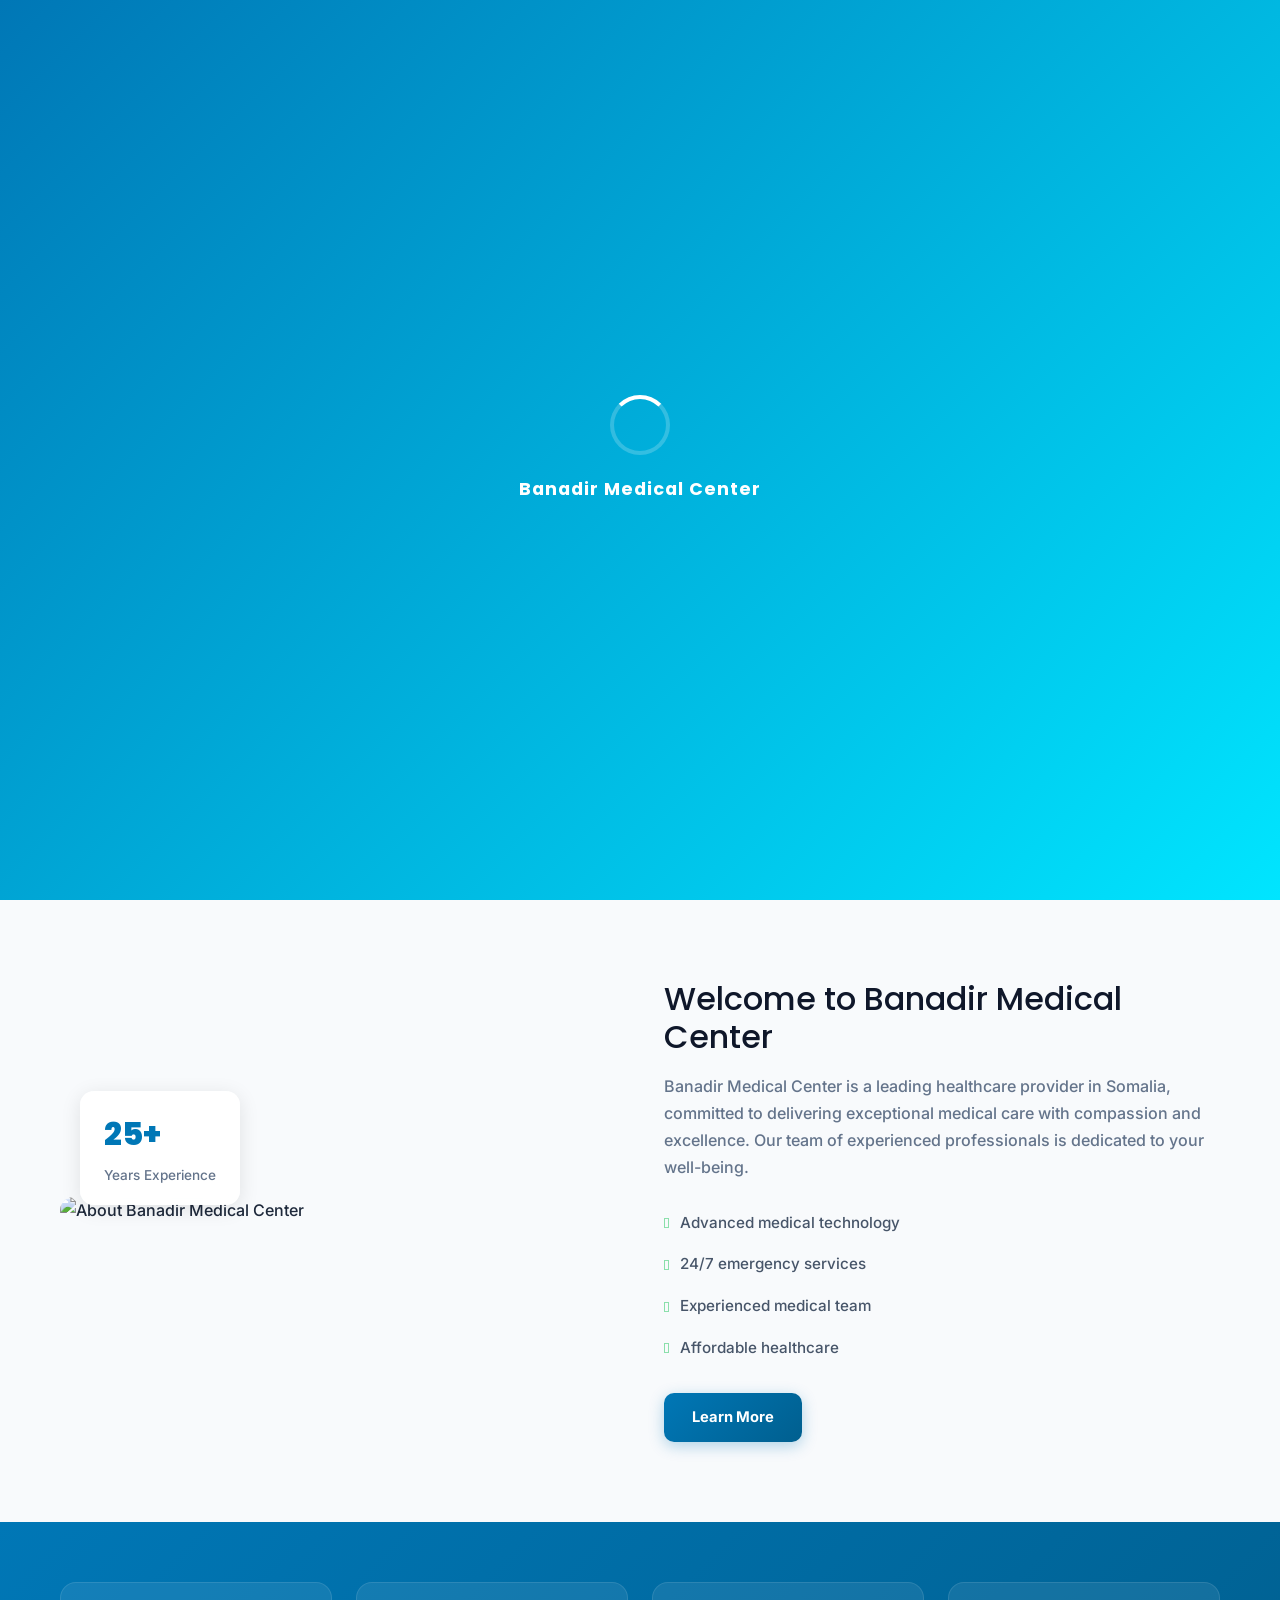
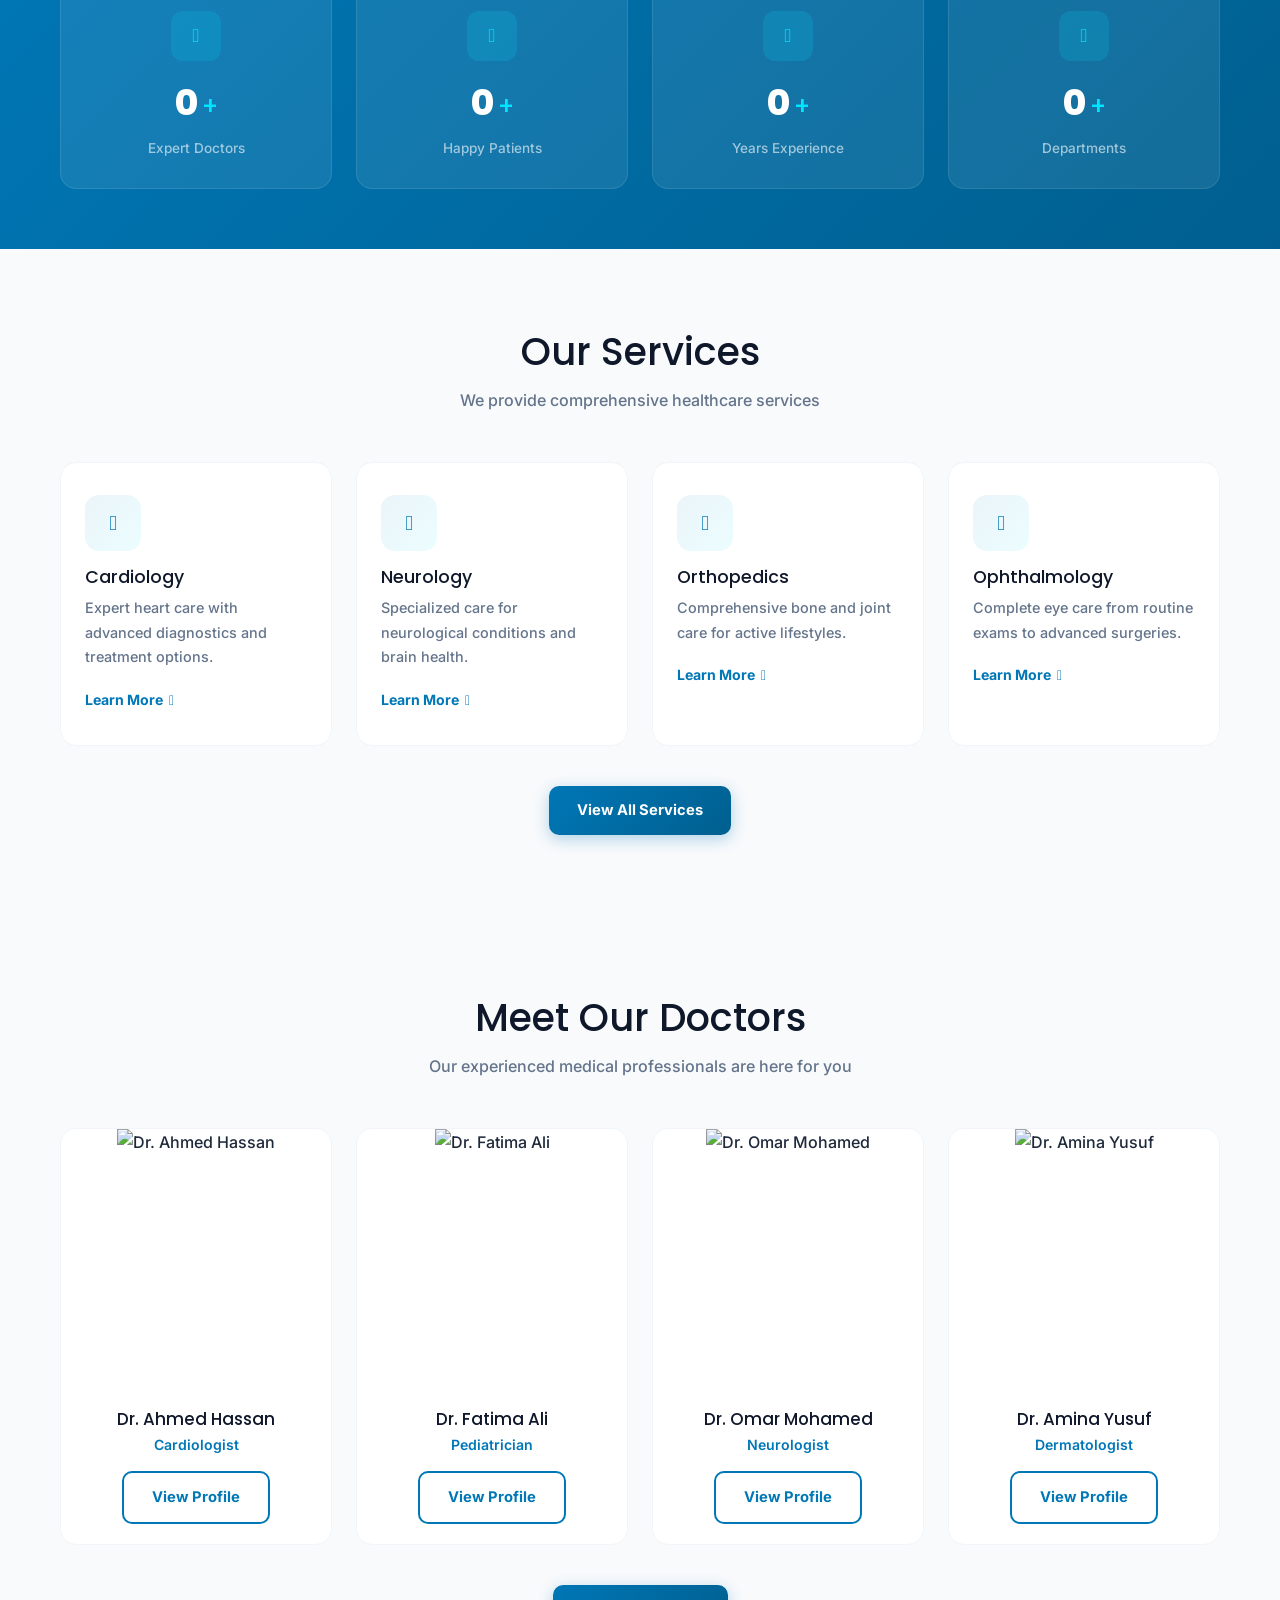
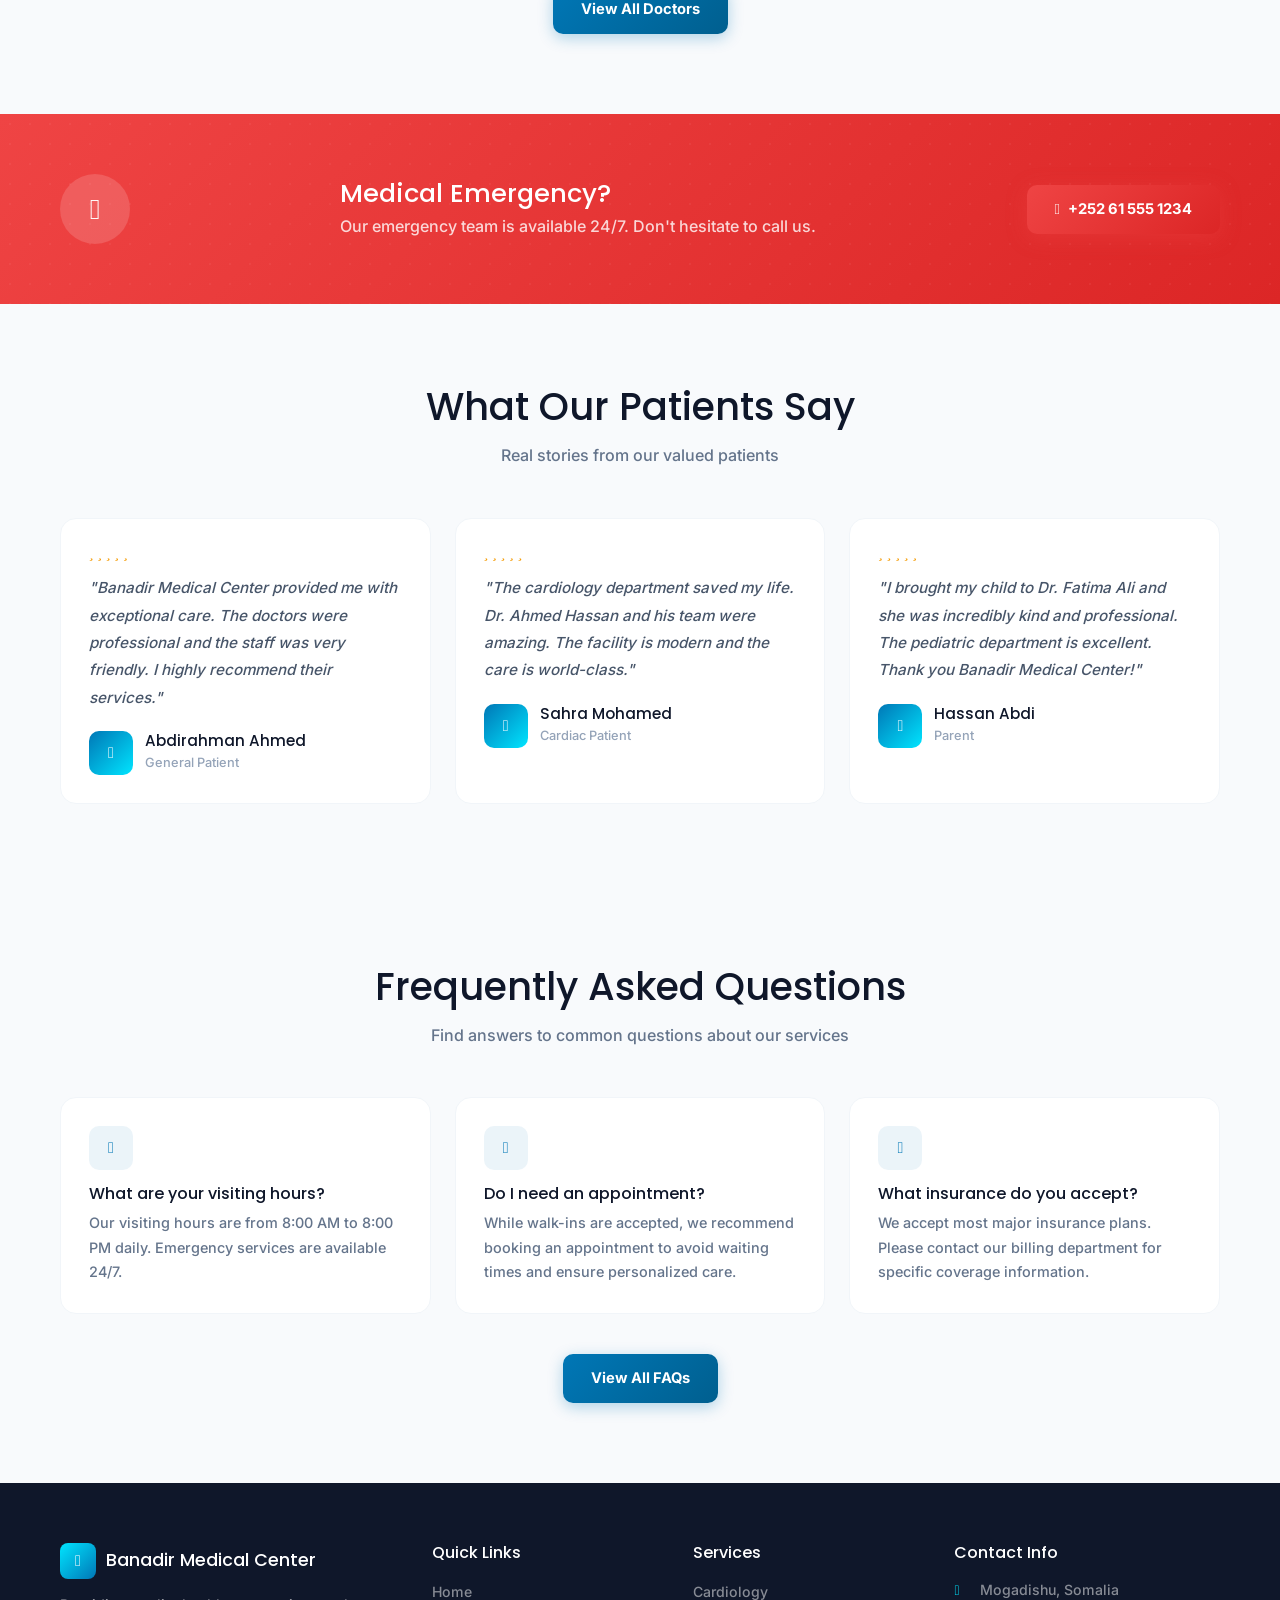
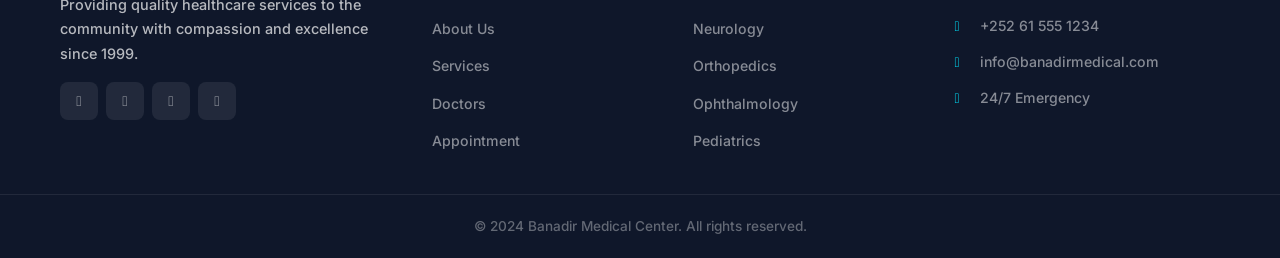
==== commit b78cdb81: "Update index.html" ====
--- a/index.html
+++ b/index.html
@@ -4,8 +4,10 @@
     <meta charset="UTF-8">
     <meta name="viewport" content="width=device-width, initial-scale=1.0">
     <title>Banadir Medical Center - Home</title>
-    <link rel="stylesheet" href="fonts/fonts-local.css">
-    <link rel="stylesheet" href="font-awesome/all.min.css">
+    <link rel="stylesheet" href="fonts">
+    <link rel="stylesheet" href="fonts-local.css">
+    <link rel="stylesheet" href="font-awesome">
+    <link rel="stylesheet" href="all.min.css">
     <link rel="stylesheet" href="styles.css">
 </head>
 <body data-lang="en" class="inner-page">
--- a/fonts-local.css
+++ b/fonts-local.css
@@ -0,0 +1,70 @@
+@font-face {
+  font-family: 'Inter';
+  font-style: normal;
+  font-weight: 300;
+  font-display: swap;
+  src: url(inter-300.ttf) format('truetype');
+}
+@font-face {
+  font-family: 'Inter';
+  font-style: normal;
+  font-weight: 400;
+  font-display: swap;
+  src: url(inter-400.ttf) format('truetype');
+}
+@font-face {
+  font-family: 'Inter';
+  font-style: normal;
+  font-weight: 500;
+  font-display: swap;
+  src: url(inter-500.ttf) format('truetype');
+}
+@font-face {
+  font-family: 'Inter';
+  font-style: normal;
+  font-weight: 600;
+  font-display: swap;
+  src: url(inter-600.ttf) format('truetype');
+}
+@font-face {
+  font-family: 'Inter';
+  font-style: normal;
+  font-weight: 700;
+  font-display: swap;
+  src: url(inter-700.ttf) format('truetype');
+}
+@font-face {
+  font-family: 'Poppins';
+  font-style: normal;
+  font-weight: 400;
+  font-display: swap;
+  src: url(poppins-400.ttf) format('truetype');
+}
+@font-face {
+  font-family: 'Poppins';
+  font-style: normal;
+  font-weight: 500;
+  font-display: swap;
+  src: url(poppins-500.ttf) format('truetype');
+}
+@font-face {
+  font-family: 'Poppins';
+  font-style: normal;
+  font-weight: 600;
+  font-display: swap;
+  src: url(poppins-600.ttf) format('truetype');
+}
+@font-face {
+  font-family: 'Poppins';
+  font-style: normal;
+  font-weight: 700;
+  font-display: swap;
+  src: url(poppins-700.ttf) format('truetype');
+}
+@font-face {
+  font-family: 'Poppins';
+  font-style: normal;
+  font-weight: 800;
+  font-display: swap;
+  src: url(poppins-800.ttf) format('truetype');
+}
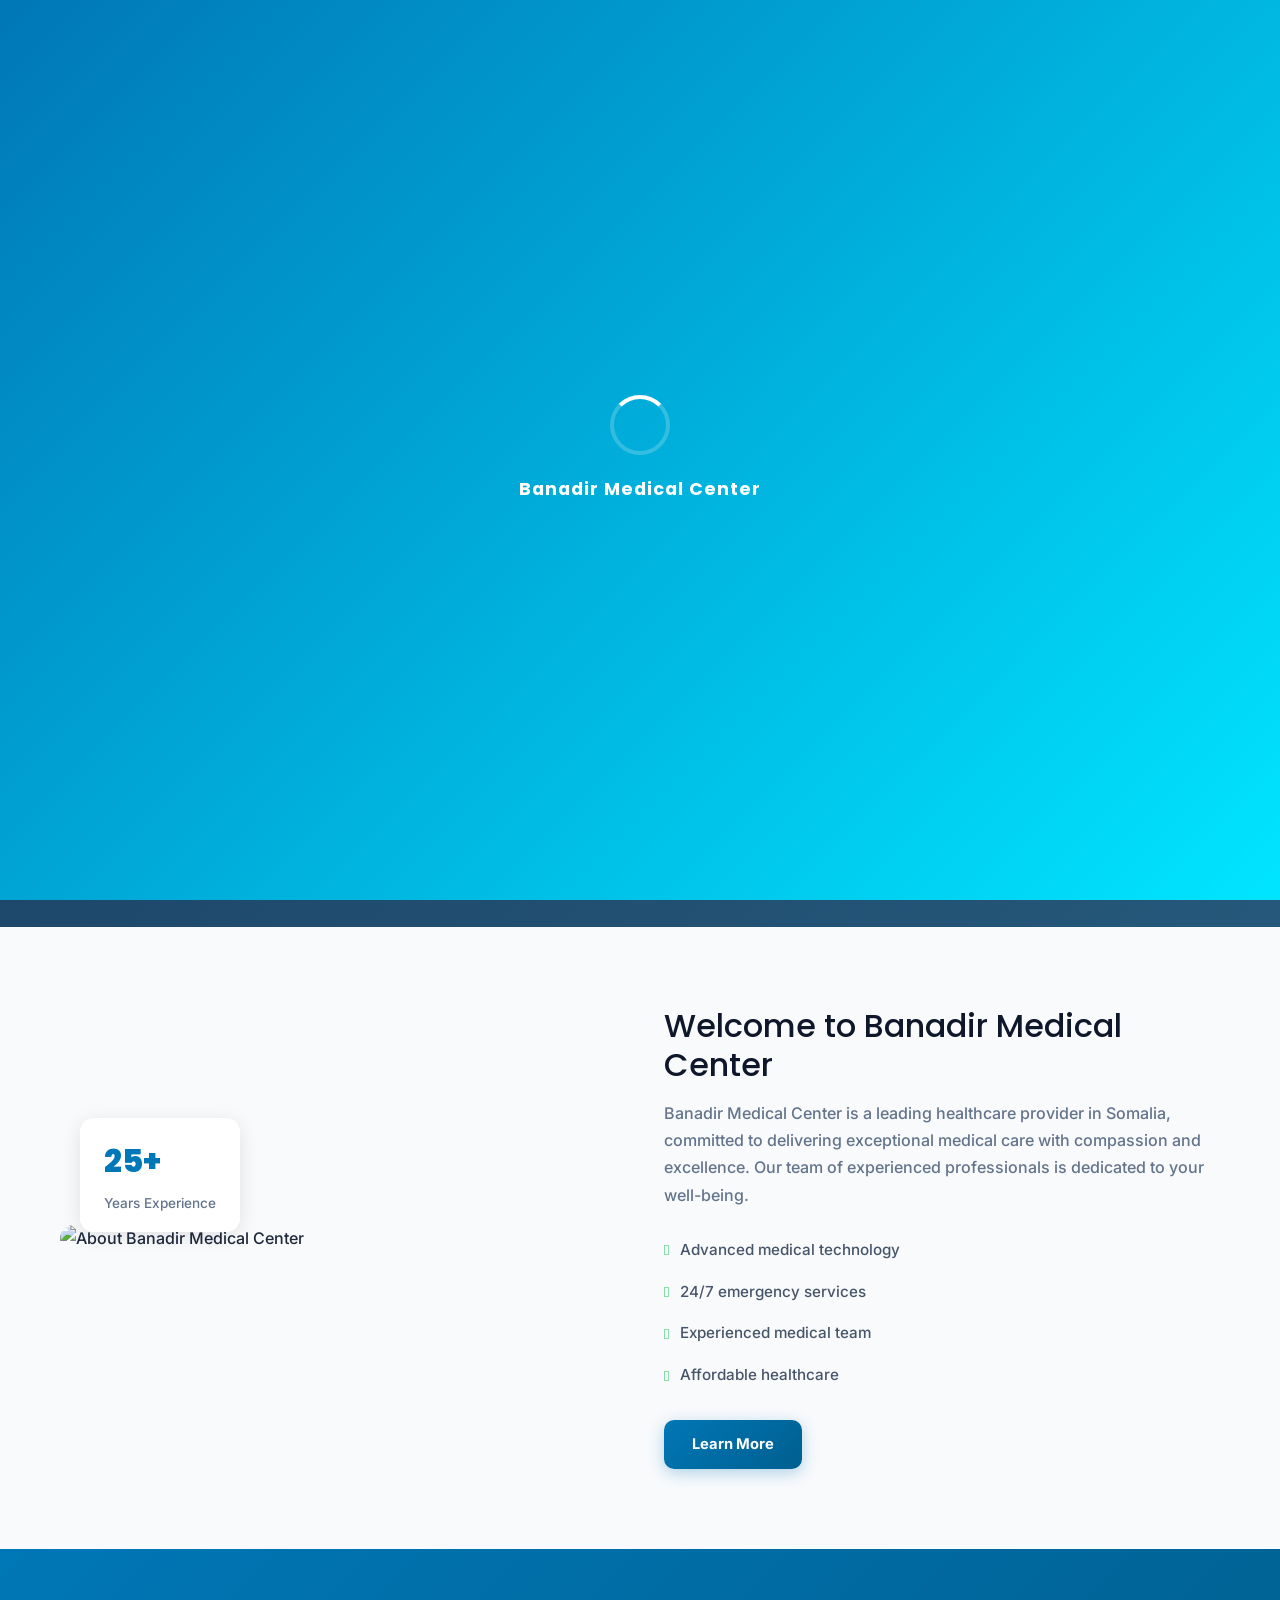
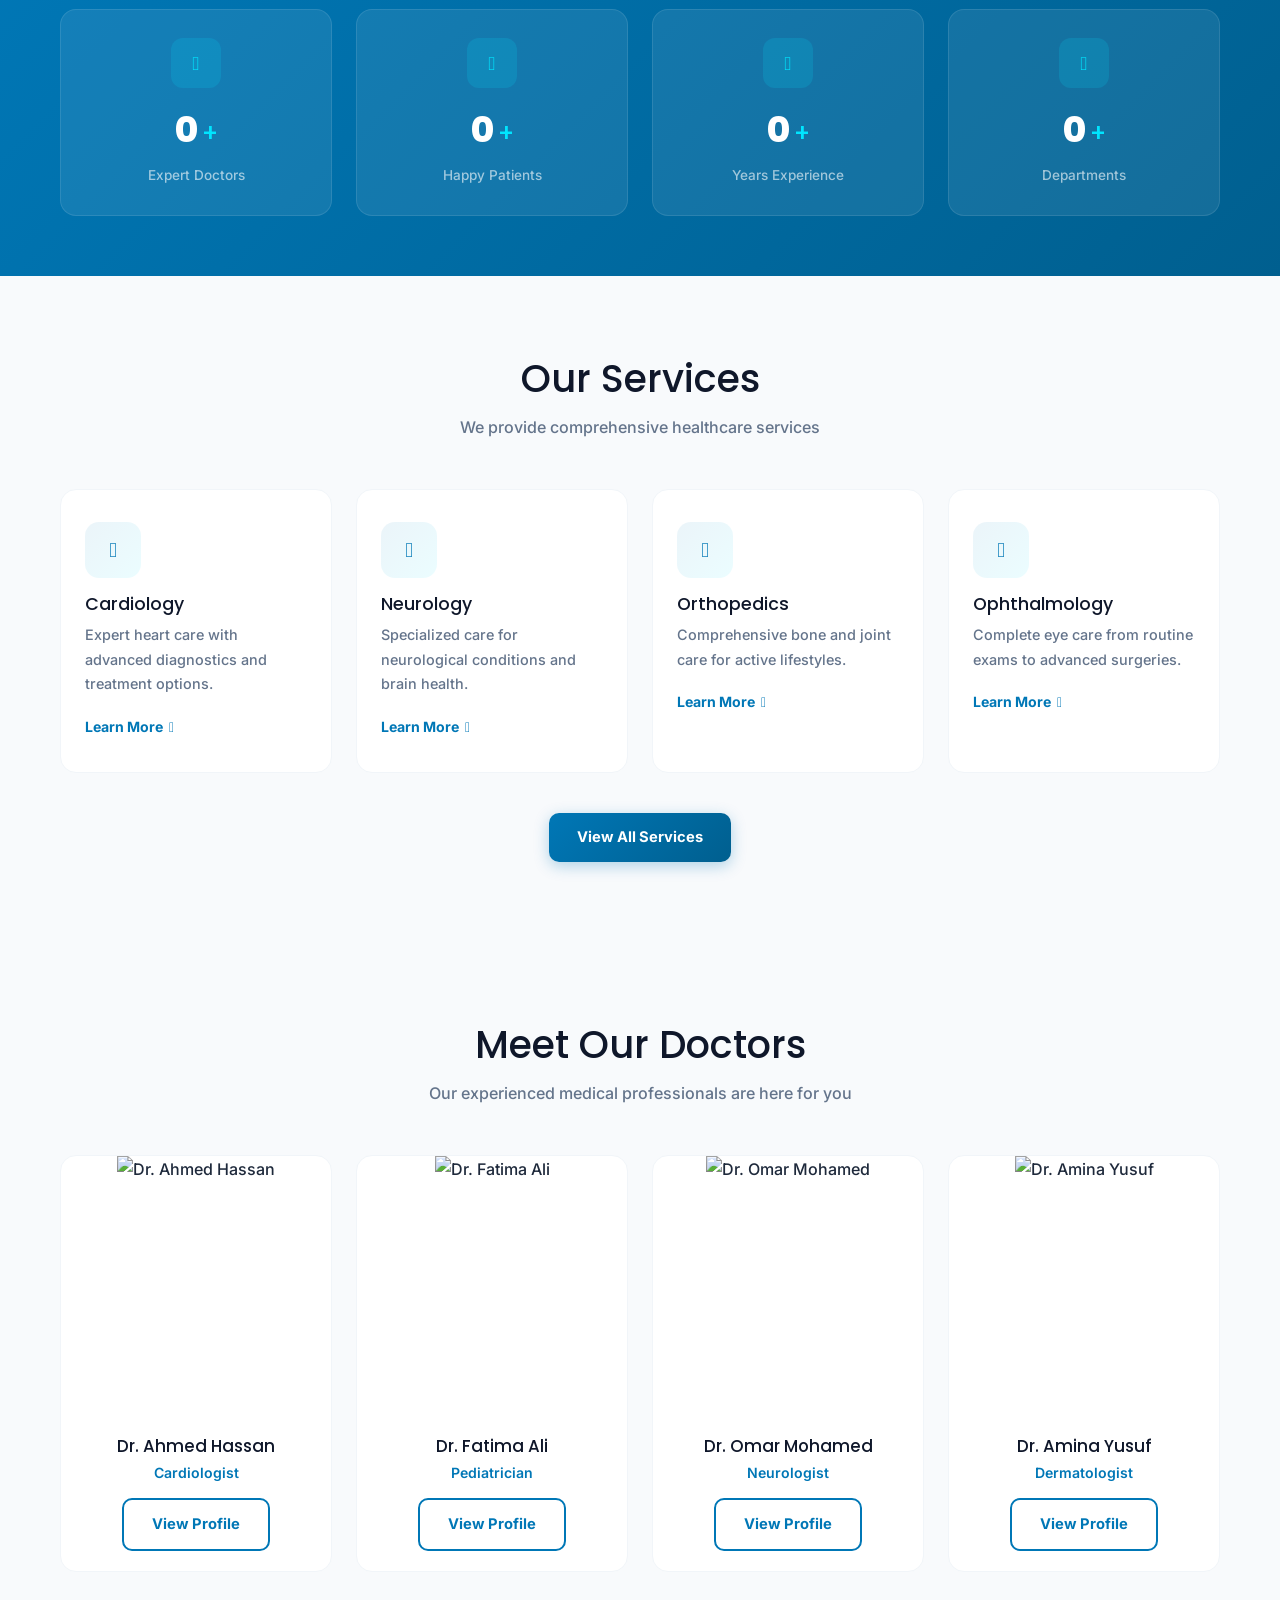
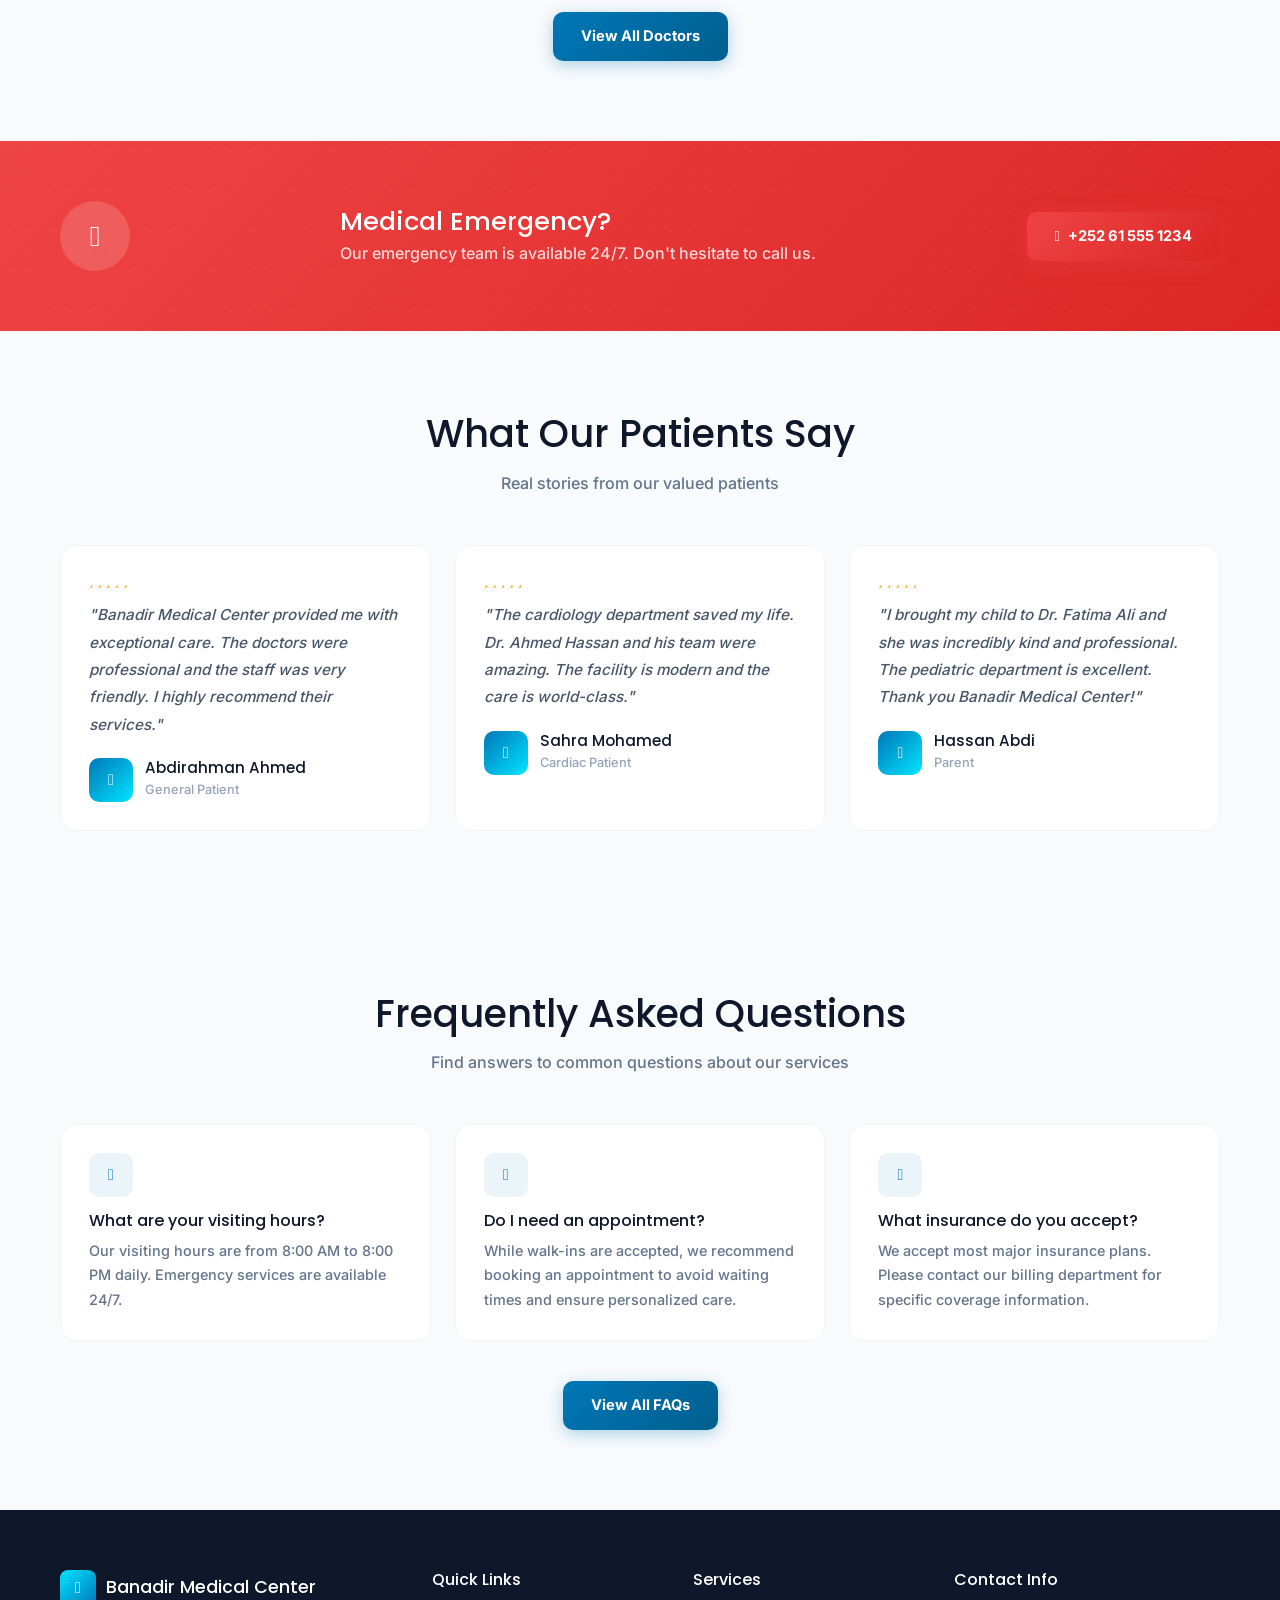
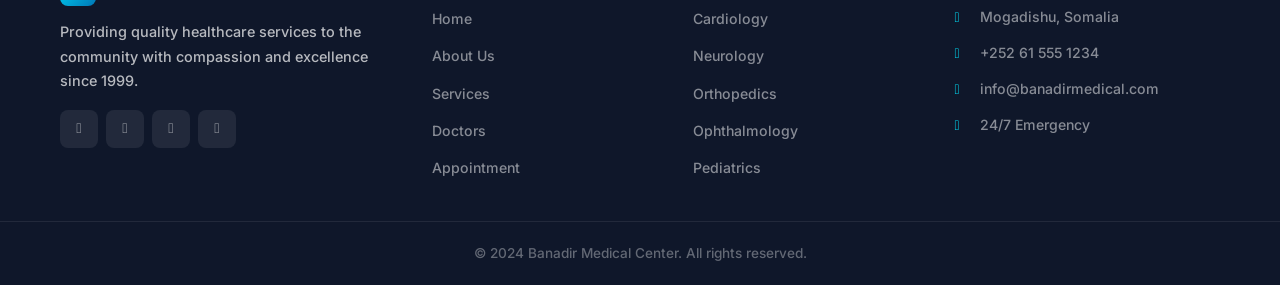
==== commit 1540b4c0: "Comment out loading screen in index.html" ====
--- a/index.html
+++ b/index.html
@@ -12,7 +12,7 @@
 </head>
 <body data-lang="en" class="inner-page">
 
-    <!-- Loading Screen -->
+    <!-- <!-- Loading Screen -->
     <div class="loading-screen" id="loadingScreen">
         <div class="loader">
             <div class="loader-circle"></div>
@@ -20,7 +20,7 @@
                 <span>Banadir Medical Center</span>
             </div>
         </div>
-    </div>
+    </div> -->
 
     <!-- Navbar -->
     <nav class="navbar" id="navbar">
@@ -443,7 +443,5 @@
     <button class="scroll-top" id="scrollTop" aria-label="Scroll to top">
         <i class="fas fa-chevron-up"></i>
     </button>
-
-    <script src="js/script.js"></script>
 </body>
 </html>
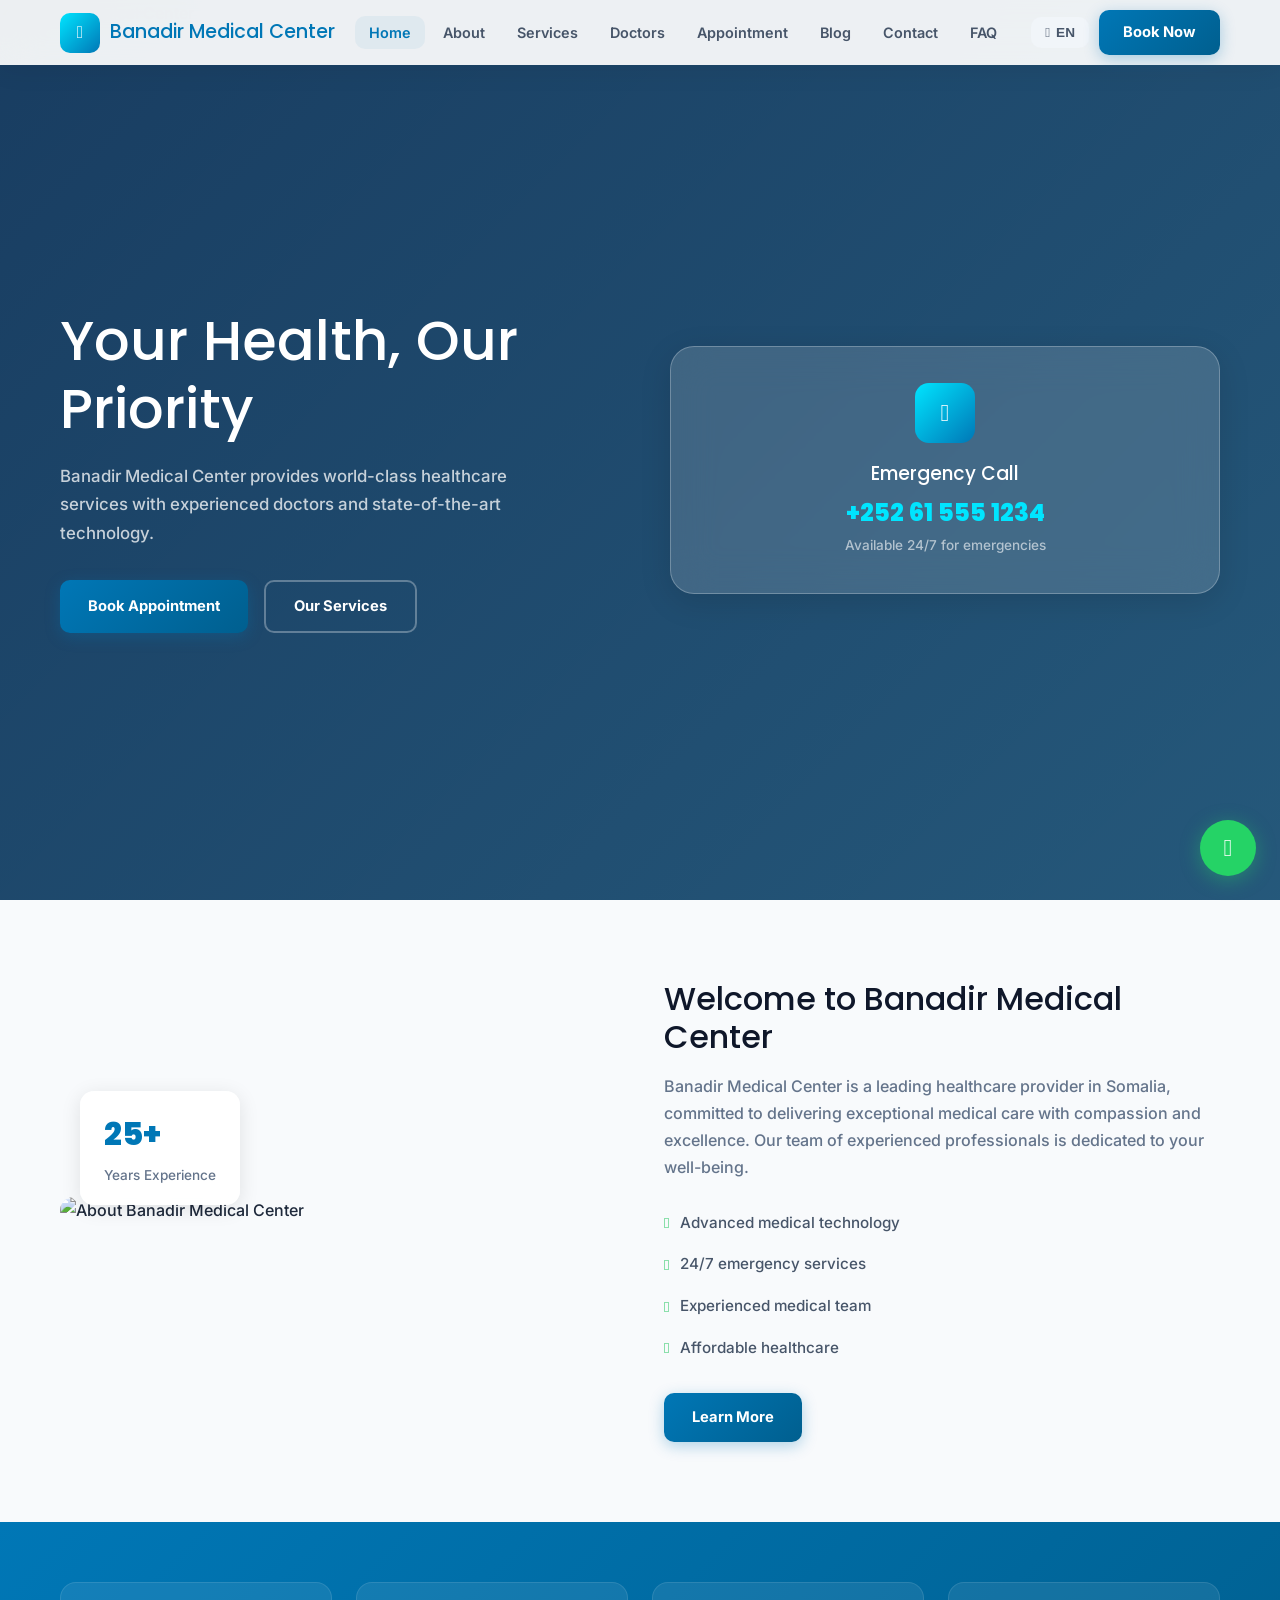
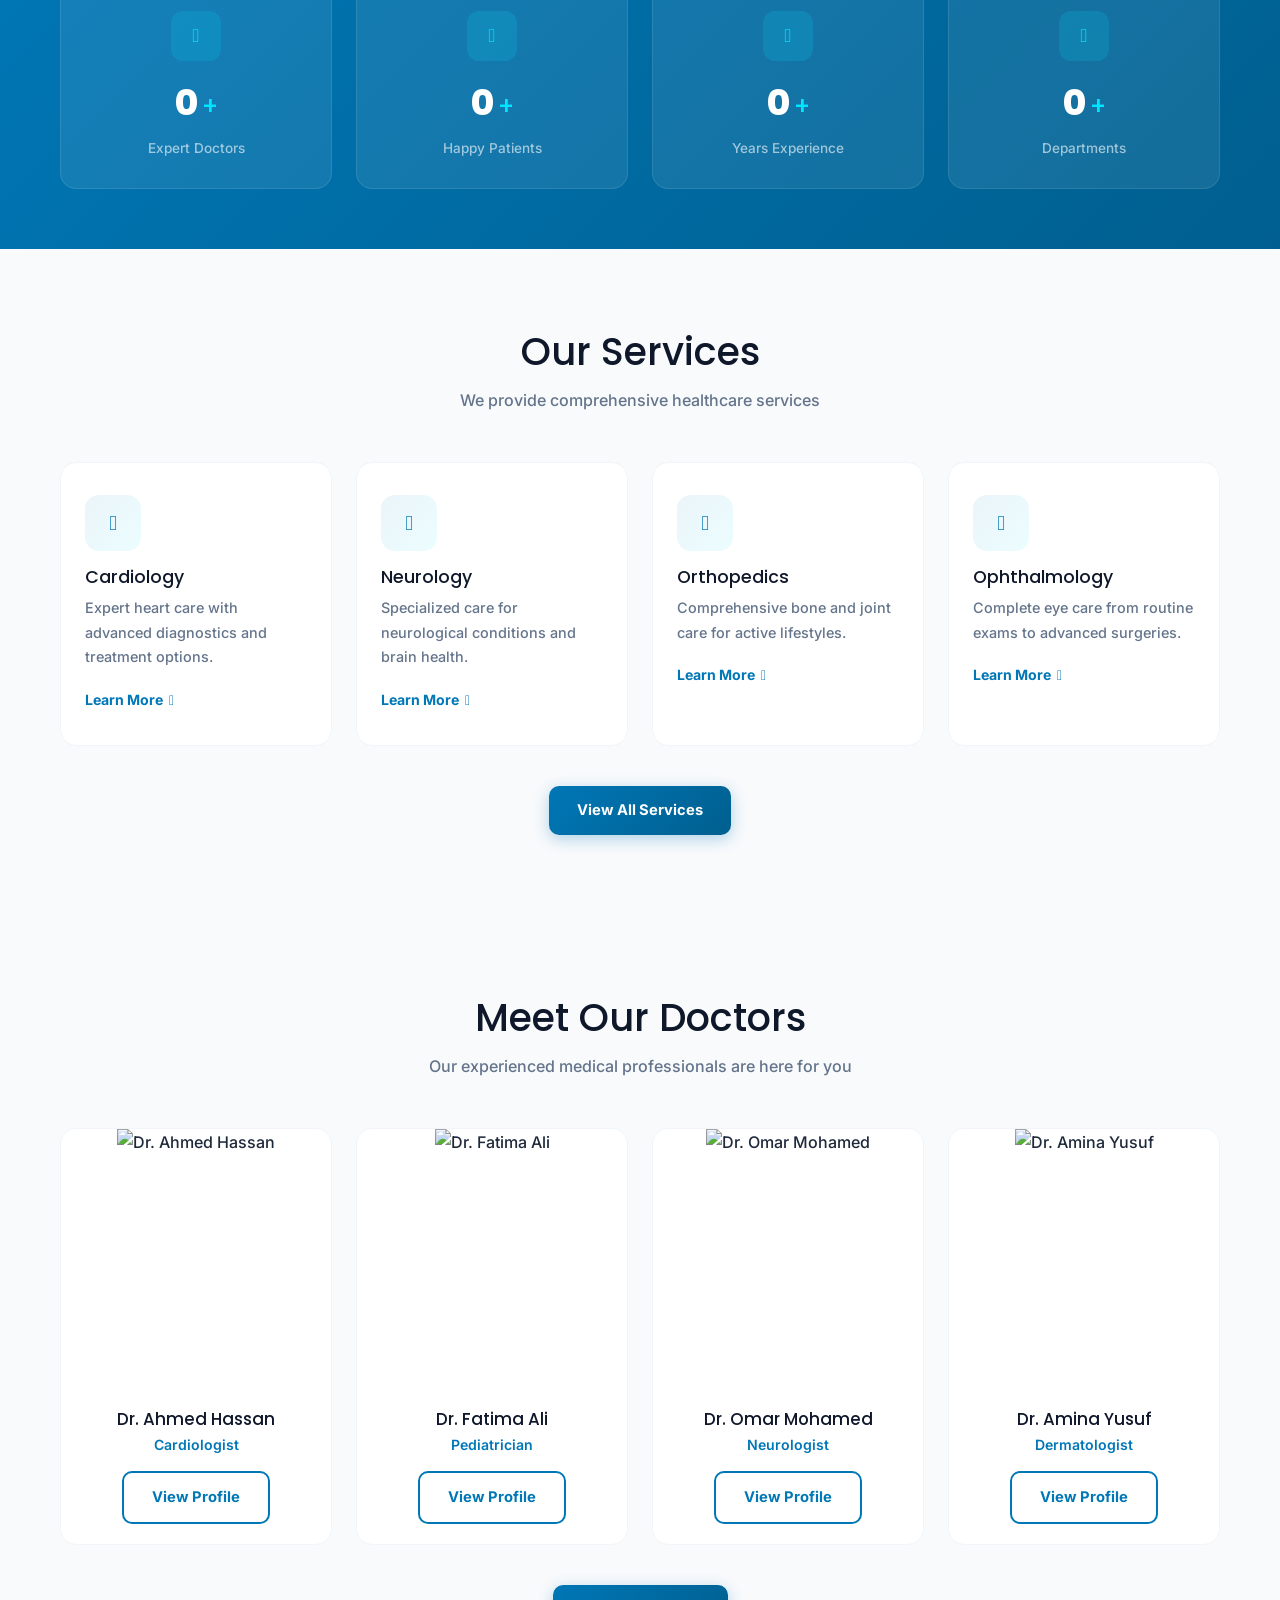
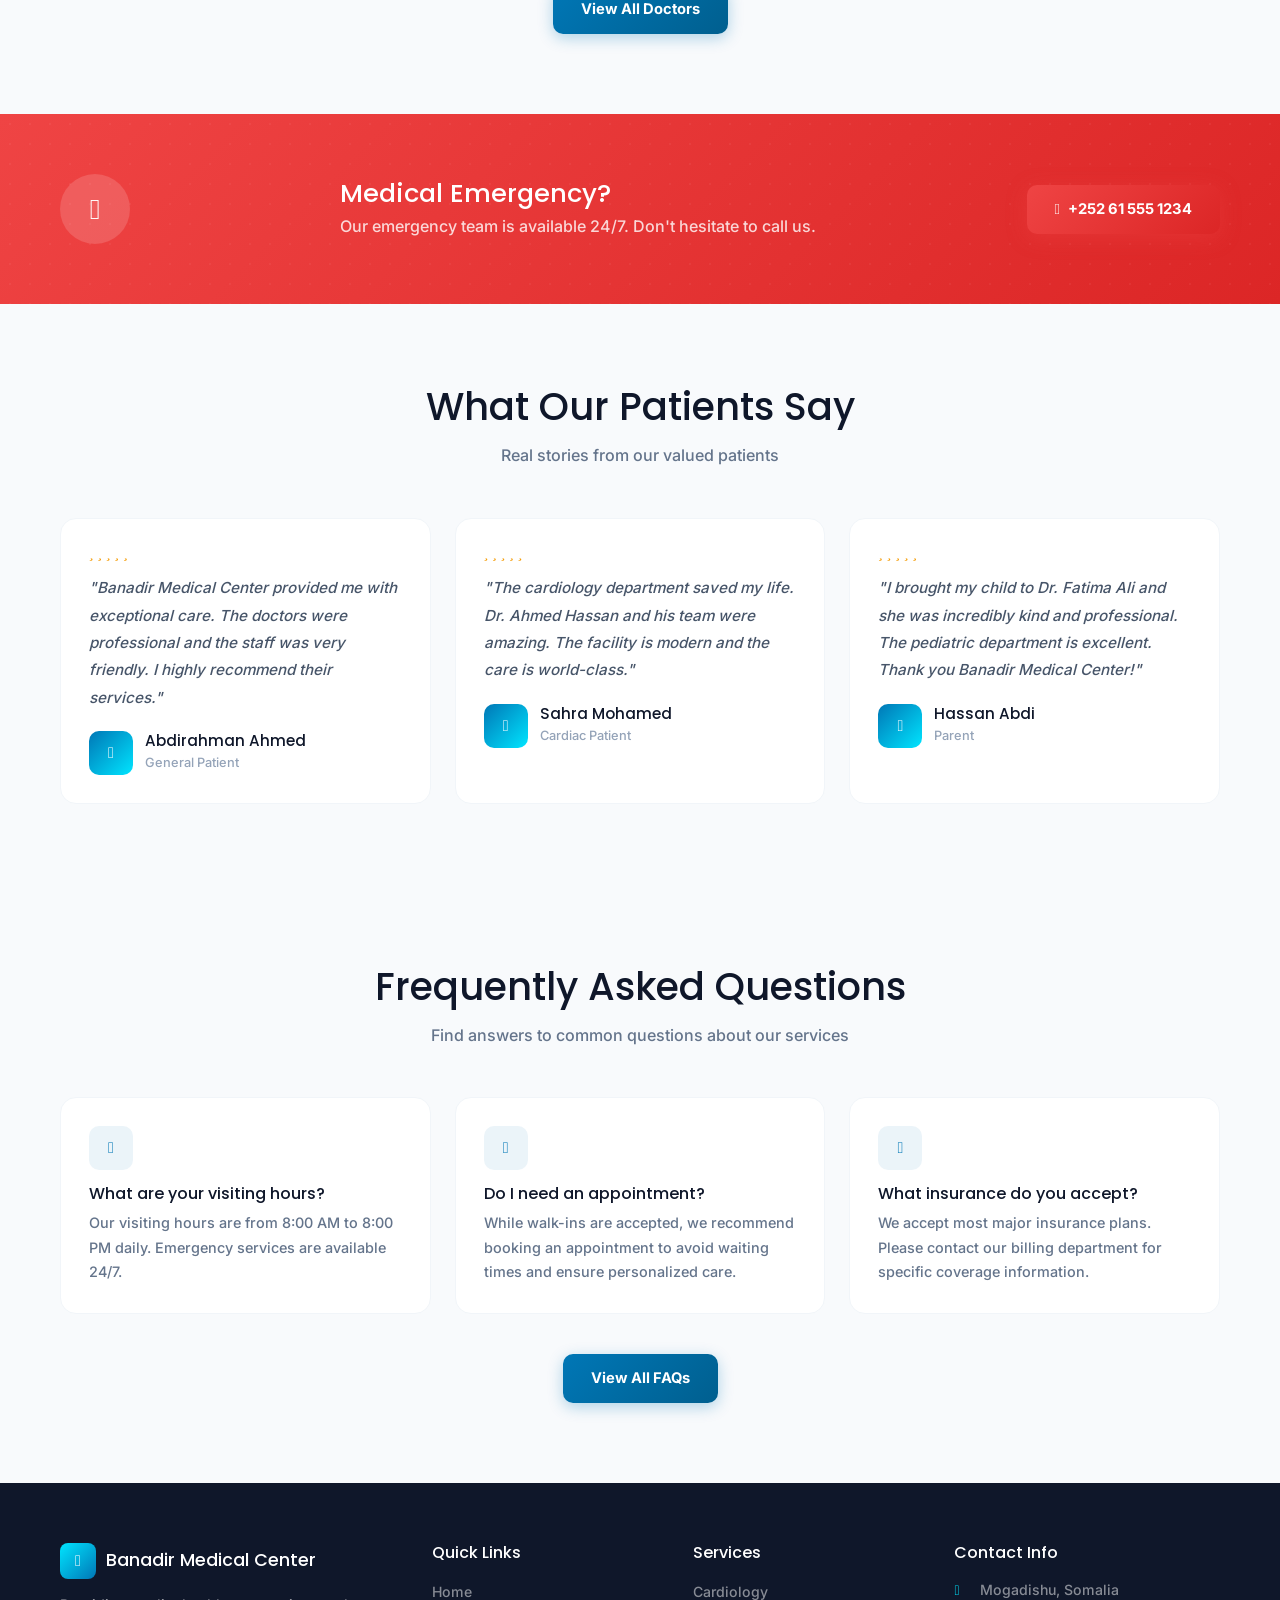
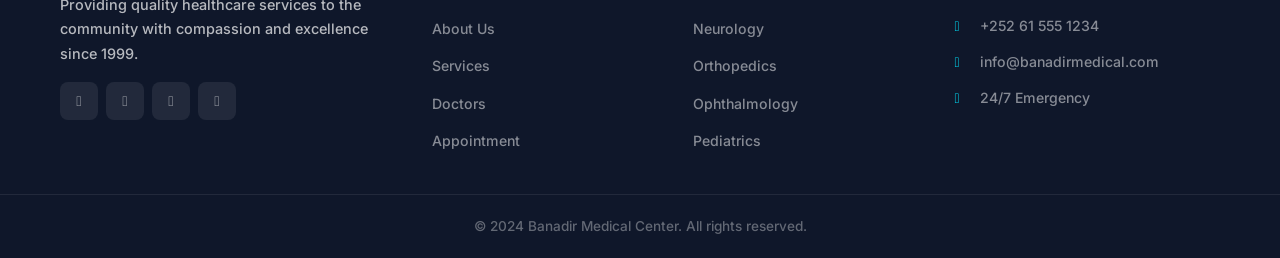
==== commit 655d1817: "Clean up index.html by removing unused elements Removed unused stylesheet links and commented-out lo" ====
--- a/index.html
+++ b/index.html
@@ -4,23 +4,12 @@
     <meta charset="UTF-8">
     <meta name="viewport" content="width=device-width, initial-scale=1.0">
     <title>Banadir Medical Center - Home</title>
-    <link rel="stylesheet" href="fonts">
+
     <link rel="stylesheet" href="fonts-local.css">
-    <link rel="stylesheet" href="font-awesome">
     <link rel="stylesheet" href="all.min.css">
     <link rel="stylesheet" href="styles.css">
 </head>
 <body data-lang="en" class="inner-page">
-
-    <!-- <!-- Loading Screen -->
-    <div class="loading-screen" id="loadingScreen">
-        <div class="loader">
-            <div class="loader-circle"></div>
-            <div class="loader-text">
-                <span>Banadir Medical Center</span>
-            </div>
-        </div>
-    </div> -->
 
     <!-- Navbar -->
     <nav class="navbar" id="navbar">
--- a/styles.css
+++ b/styles.css
@@ -88,7 +88,7 @@
   display: flex; align-items: center; justify-content: center;
   transition: opacity 0.6s, visibility 0.6s;
 }
-.loading-screen.hidden { opacity: 0; visibility: hidden; pointer-events: none; }
+/* .loading-screen.hidden { opacity: 0; visibility: hidden; pointer-events: none; }
 .loader { text-align: center; }
 .loader-circle {
   width: 60px; height: 60px; border: 4px solid rgba(255,255,255,0.2);
@@ -96,7 +96,7 @@
   animation: spin 1s linear infinite; margin: 0 auto 20px;
 }
 .loader-text { color: #fff; font-family: 'Poppins', sans-serif; font-size: 1.1rem; font-weight: 600; letter-spacing: 1px; }
-@keyframes spin { to { transform: rotate(360deg); } }
+@keyframes spin { to { transform: rotate(360deg); } } */
 
 /* --- Navbar --- */
 .navbar {
